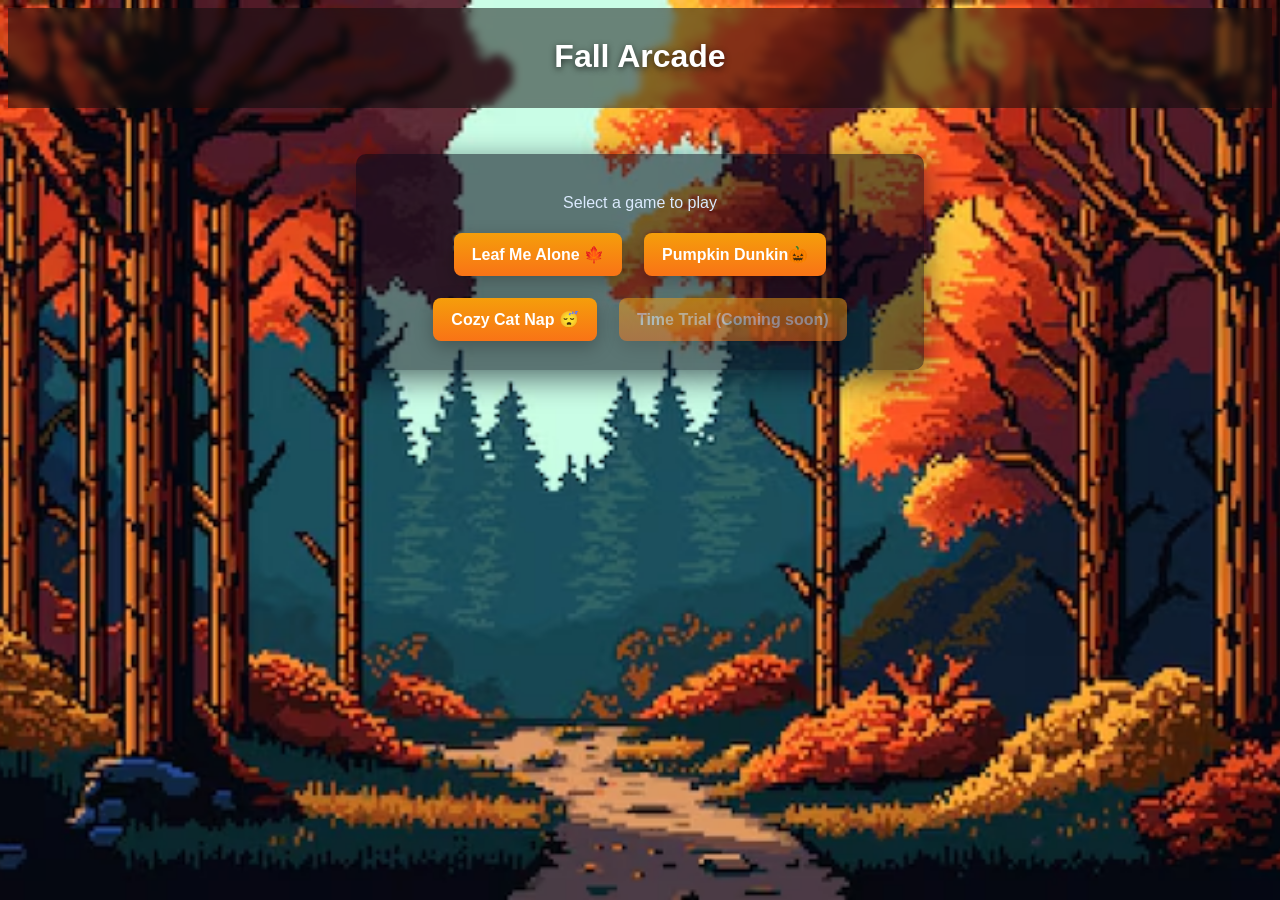
==== index.html @ 78d4bdff "Updated pumpkin game" ====
<!DOCTYPE html>
<html lang="en">
<head>
  <meta charset="UTF-8">
  <title>Leaf Me Alone🍂</title>
  <link rel="stylesheet" href="style.css">
</head>
<body>
  <header class="site-header">
    <h1 id="appTitle">Fall Arcade</h1>
    <div id="highscore" style="display:none">Highscore: 0</div>
    <div id="hud" style="display:none">
      <span id="score">Score: 0 | Lives: ❤️❤️❤️</span>
    </div>
  <button id="soundToggle" aria-pressed="true" title="Toggle sound" style="display:none">🔊</button>
  </header>

  <main class="game-wrap">
    <!-- Main menu (shown initially) -->
    <section id="mainMenu" class="menu-panel">
      <p class="menu-sub">Select a game to play</p>
      <div class="menu-buttons">
        <button class="menu-btn" data-game="leaf-catch">Leaf Me Alone 🍁 </button>
        <button class="menu-btn" data-game="pumpkin-toss">Pumpkin Dunkin🎃</button>
        <button class="menu-btn" data-game="pumpkin-toss">Cozy Cat Nap 😴 </button>
        <button class="menu-btn" data-game="coming-soon" disabled>Time Trial (Coming soon)</button>
      </div>
    </section>

    <!-- Existing game panel (hidden until a game is selected) -->
    <section id="gamePanel" class="game-panel hidden">
      <div class="game-area">
        <canvas id="gameCanvas" width="480" height="640"></canvas>
        <div class="controls">
            <button id="startBtn" onclick="startSelectedGame()">▶ Start</button>
            <button id="resetBtn" onclick="resetSelectedGame()">↻ Reset</button>
          <button id="quitBtn" onclick="quitToMenu()">✖ Back</button>
        </div>
      </div>
    </section>
  </main>

  <script>
    // menu navigation: go to game pages
    document.addEventListener('DOMContentLoaded', () => {
      const menuButtons = document.querySelectorAll('.menu-btn');
      menuButtons.forEach(btn => {
        btn.addEventListener('click', () => {
          const game = btn.getAttribute('data-game');
          if (game === 'leaf-catch') window.location = 'leaf/game.html';
          else if (game === 'pumpkin-toss') window.location = 'pumpkin/pumpkin.html';
          else alert('Coming soon');
        });
      });
      // ensure header shows 'Fall Arcade' on menu
      try { document.getElementById('appTitle').textContent = 'Fall Arcade'; } catch(e){}
      // hide HUD and sound on menu
      try { document.getElementById('highscore').style.display = 'none'; document.getElementById('hud').style.display = 'none'; document.getElementById('soundToggle').style.display = 'none'; } catch(e){}
    });
  </script>
</body>
</html>
---- style.css ----
body {
  /* place the background image behind the game (cover, centered) */
  background: url('Assets/bg.jpg') center/cover no-repeat fixed, #0f172a;
  color: #0a0a0a;
  font-family: 'Helvetica', sans-serif;
  text-align: center;
}
/* make title more visible */
h1 {
  font-size: 32px;
  font-weight: 700;
  color: #ffffff;
  margin-top: 18px;
  text-shadow: 0 2px 6px rgba(0,0,0,0.6);
}

.site-header {
  background: rgba(10, 10, 10, 0.5);
  backdrop-filter: blur(4px);
  padding: 12px 0;
}

#soundToggle {
  background: transparent;
  border: none;
  color: #ffd166;
  font-size: 20px;
  cursor: pointer;
  margin-left: 8px;
}
  
#highscore {
  color: #ffd166;
  font-weight: 700;
  margin-top: 6px;
}

/* new highscore animation */
.new-highscore {
  animation: hs-pop 1s ease forwards;
}
.hs-new {
  margin-left: 8px;
  color: #fff3d6;
  font-weight: 800;
}
@keyframes hs-pop {
  0% { transform: scale(1); text-shadow: none; }
  40% { transform: scale(1.2); text-shadow: 0 6px 18px rgba(255,200,80,0.6); }
  100% { transform: scale(1); text-shadow: 0 2px 8px rgba(255,200,80,0.4); }
}

.game-wrap {
  display: flex;
  justify-content: center;
  padding: 18px 0;
}

.game-panel {
  background: rgba(15,23,42,0.5);
  padding: 12px;
  border-radius: 6px;
  display: inline-block;
}
canvas {
  /* keep a dark canvas background so UI text is readable */
  background: rgba(15,23,42,0.7);
  border: 2px solid #e5e7eb;
  display: block;
  margin: 10px auto;
}
.controls {
  margin: 10px;
}

/* main menu styles */
.menu-panel {
  max-width: 520px;
  margin: 28px auto;
  background: rgba(2,6,23,0.55);
  border-radius: 10px;
  padding: 24px;
  color: #fff;
  text-align: center;
  box-shadow: 0 8px 30px rgba(2,6,23,0.6);
}
.menu-title {
  font-size: 34px;
  margin: 6px 0 4px 0;
  color: #fff6e8;
}
.menu-sub {
  color: #dbeafe;
  margin-bottom: 16px;
}
.menu-buttons { display:flex; gap:12px; justify-content:center; flex-wrap:wrap; }
.menu-btn {
  background: linear-gradient(180deg,#f59e0b,#f97316);
  color: #ffffff;
  border: none;
  padding: 12px 18px;
  border-radius: 8px;
  cursor: pointer;
  font-weight: 700;
  box-shadow: 0 6px 18px rgba(0,0,0,0.25);
}
.menu-btn[disabled] { opacity:0.5; cursor:default; filter:grayscale(0.05); }

/* utility: hidden */
.hidden { display: none !important; }
/* button hover/active states */
.controls button {
  transition: transform 0.12s ease, box-shadow 0.12s ease;
}
.controls button:hover {
  transform: translateY(-3px);
  box-shadow: 0 6px 12px rgba(0,0,0,0.2);
}
.controls button:active {
  transform: translateY(0);
  box-shadow: none;
}

/* HUD layout in header */
#hud {
  margin-top: 6px;
}
#hud #score {
  font-size: 16px;
  color: #fff;
}
button {
  background: #22c55e;
  color: white;
  border: none;
  padding: 8px 14px;
  margin: 5px;
  font-size: 16px;
  border-radius: 6px;
  cursor: pointer;
}
/* controls buttons: Start (1), Reset (2), Quit (3) */
.controls button:nth-child(1) {
  background: #22c55e; /* Start - green */
}
.controls button:nth-child(2) {
  background: #f59e0b; /* Reset - amber */
  color: #fff;
}
.controls button:nth-child(3) {
  background: #ef4444; /* Quit - red */
}

/* HUD (score/lives) styling */
#score {
  font-size: 18px;
  font-weight: 700;
  color: #fff;
  text-shadow: 0 2px 4px rgba(0,0,0,0.6);
  margin-top: 8px;
}
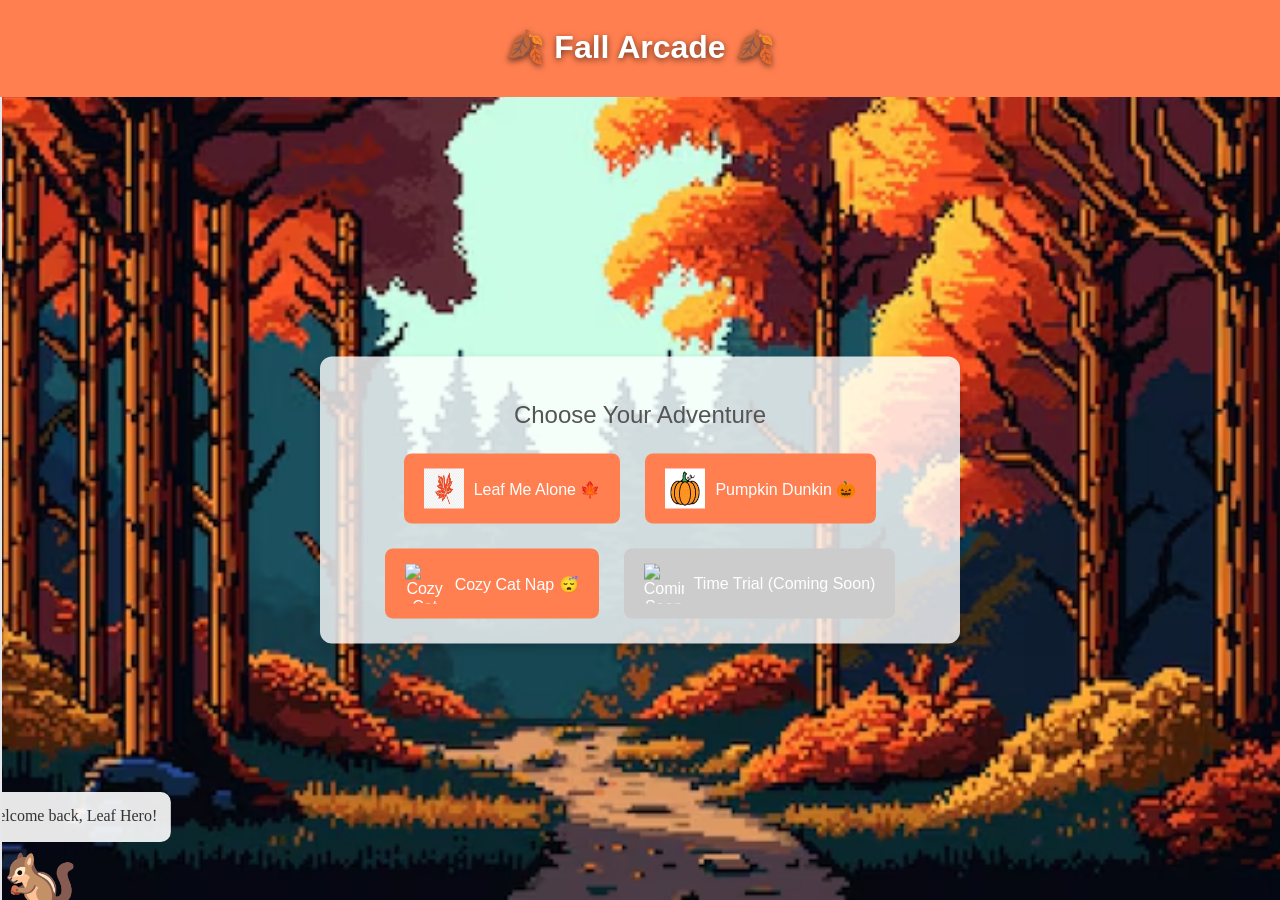
==== commit fecb14c5: "Updated more games" ====
--- a/index.html
+++ b/index.html
@@ -2,63 +2,80 @@
 <html lang="en">
 <head>
   <meta charset="UTF-8">
-  <title>Leaf Me Alone🍂</title>
+  <title>Fall Arcade 🍂</title>
   <link rel="stylesheet" href="style.css">
 </head>
 <body>
+
   <header class="site-header">
-    <h1 id="appTitle">Fall Arcade</h1>
-    <div id="highscore" style="display:none">Highscore: 0</div>
-    <div id="hud" style="display:none">
-      <span id="score">Score: 0 | Lives: ❤️❤️❤️</span>
-    </div>
-  <button id="soundToggle" aria-pressed="true" title="Toggle sound" style="display:none">🔊</button>
+    <h1 id="appTitle">🍂 Fall Arcade 🍂</h1>
   </header>
 
   <main class="game-wrap">
-    <!-- Main menu (shown initially) -->
+    <canvas id="bgCanvas"></canvas>
+    <div id="menu-container">
+      <!-- your existing Fall Arcade HTML -->
+    </div>
     <section id="mainMenu" class="menu-panel">
-      <p class="menu-sub">Select a game to play</p>
+      <p class="menu-sub">Choose Your Adventure</p>
       <div class="menu-buttons">
-        <button class="menu-btn" data-game="leaf-catch">Leaf Me Alone 🍁 </button>
-        <button class="menu-btn" data-game="pumpkin-toss">Pumpkin Dunkin🎃</button>
-        <button class="menu-btn" data-game="pumpkin-toss">Cozy Cat Nap 😴 </button>
-        <button class="menu-btn" data-game="coming-soon" disabled>Time Trial (Coming soon)</button>
+        <button class="menu-btn" data-game="leaf-catch">
+          <img src="Assets/final leaf.png" alt="Leaf Me Alone" class="menu-icon">
+          Leaf Me Alone 🍁
+        </button>
+        <button class="menu-btn" data-game="pumpkin-toss">
+          <img src="Assets/pumpkin.avif" alt="Pumpkin Dunkin" class="menu-icon">
+          Pumpkin Dunkin 🎃
+        </button>
+        <button class="menu-btn" data-game="cozy-cat-nap">
+          <img src="Assets/cat.png" alt="Cozy Cat Nap" class="menu-icon">
+          Cozy Cat Nap 😴
+        </button>
+        <button class="menu-btn" data-game="coming-soon" disabled>
+          <img src="Assets/clock.png" alt="Coming Soon" class="menu-icon">
+          Time Trial (Coming Soon)
+        </button>
       </div>
     </section>
 
-    <!-- Existing game panel (hidden until a game is selected) -->
-    <section id="gamePanel" class="game-panel hidden">
-      <div class="game-area">
-        <canvas id="gameCanvas" width="480" height="640"></canvas>
-        <div class="controls">
-            <button id="startBtn" onclick="startSelectedGame()">▶ Start</button>
-            <button id="resetBtn" onclick="resetSelectedGame()">↻ Reset</button>
-          <button id="quitBtn" onclick="quitToMenu()">✖ Back</button>
-        </div>
-      </div>
-    </section>
+   
   </main>
 
   <script>
-    // menu navigation: go to game pages
     document.addEventListener('DOMContentLoaded', () => {
       const menuButtons = document.querySelectorAll('.menu-btn');
       menuButtons.forEach(btn => {
         btn.addEventListener('click', () => {
           const game = btn.getAttribute('data-game');
-          if (game === 'leaf-catch') window.location = 'leaf/game.html';
-          else if (game === 'pumpkin-toss') window.location = 'pumpkin/pumpkin.html';
-          else alert('Coming soon');
+          const loadingMessages = {
+            'leaf-catch': 'Sweeping leaves… 🍂',
+            'pumpkin-toss': 'Brewing pumpkin spice… ☕🎃'
+          };
+
+          // Hide game options block
+          const menuPanel = document.getElementById('mainMenu');
+          menuPanel.style.display = 'none';
+
+          // Show loading splash
+          const splash = document.createElement('div');
+          splash.id = 'loadingSplash';
+          splash.textContent = loadingMessages[game] || 'Loading…';
+          splash.style = 'position: fixed; top: 50%; left: 50%; transform: translate(-50%, -50%); font-size: 1.5rem; background: rgba(255, 255, 255, 0.9); padding: 20px; border-radius: 8px; box-shadow: 0 4px 8px rgba(0, 0, 0, 0.2);';
+          document.body.appendChild(splash);
+
+          // Navigate to the game after a short delay
+          setTimeout(() => {
+            document.body.removeChild(splash);
+            if (game === 'leaf-catch') window.location = 'leaf/game.html';
+            else if (game === 'pumpkin-toss') window.location = 'pumpkin/pumpkin.html';
+            else alert('Coming soon');
+          }, 1500); // 1.5 seconds delay
         });
       });
-      // ensure header shows 'Fall Arcade' on menu
-      try { document.getElementById('appTitle').textContent = 'Fall Arcade'; } catch(e){}
-      // hide HUD and sound on menu
-      try { document.getElementById('highscore').style.display = 'none'; document.getElementById('hud').style.display = 'none'; document.getElementById('soundToggle').style.display = 'none'; } catch(e){}
     });
   </script>
+  <script src="squirrel.js"></script>
 </body>
 </html>
- 
 
+
--- a/style.css
+++ b/style.css
@@ -1,10 +1,17 @@
 body {
-  /* place the background image behind the game (cover, centered) */
-  background: url('Assets/bg.jpg') center/cover no-repeat fixed, #0f172a;
-  color: #0a0a0a;
-  font-family: 'Helvetica', sans-serif;
+  margin: 0;
+  font-family: 'Arial', sans-serif;
+  background: url('Assets/bg.jpg') no-repeat center center fixed;
+  background-size: cover;
+  color: #333;
   text-align: center;
 }
+
+body.game-active {
+  background: linear-gradient(to bottom, rgba(255, 255, 255, 0.6), rgba(255, 255, 255, 0.6)), url('Assets/bg.jpg') no-repeat center center fixed;
+  background-size: cover;
+}
+
 /* make title more visible */
 h1 {
   font-size: 32px;
@@ -15,9 +22,12 @@
 }
 
 .site-header {
-  background: rgba(10, 10, 10, 0.5);
-  backdrop-filter: blur(4px);
-  padding: 12px 0;
+  background: #ff7f50;
+  color: white;
+  padding: 10px 0; /* Reduced padding */
+  font-size: 1.5rem; /* Reduced font size */
+  font-weight: bold;
+  text-shadow: 2px 2px 4px rgba(0, 0, 0, 0.3);
 }
 
 #soundToggle {
@@ -75,14 +85,12 @@
 
 /* main menu styles */
 .menu-panel {
-  max-width: 520px;
-  margin: 28px auto;
-  background: rgba(2,6,23,0.55);
-  border-radius: 10px;
-  padding: 24px;
-  color: #fff;
-  text-align: center;
-  box-shadow: 0 8px 30px rgba(2,6,23,0.6);
+  margin: 50px auto;
+  padding: 20px;
+  max-width: 600px;
+  background: rgba(255, 255, 255, 0.8);
+  border-radius: 12px;
+  box-shadow: 0 4px 8px rgba(0, 0, 0, 0.2);
 }
 .menu-title {
   font-size: 34px;
@@ -90,21 +98,32 @@
   color: #fff6e8;
 }
 .menu-sub {
-  color: #dbeafe;
-  margin-bottom: 16px;
-}
-.menu-buttons { display:flex; gap:12px; justify-content:center; flex-wrap:wrap; }
+  font-size: 1.5rem;
+  margin-bottom: 20px;
+  color: #555;
+}
+.menu-buttons { display:flex; gap:15px; justify-content:center; flex-wrap:wrap; }
 .menu-btn {
-  background: linear-gradient(180deg,#f59e0b,#f97316);
-  color: #ffffff;
+  background: #ff7f50;
+  color: white;
   border: none;
-  padding: 12px 18px;
   border-radius: 8px;
+  padding: 15px 20px;
+  font-size: 1rem;
   cursor: pointer;
-  font-weight: 700;
-  box-shadow: 0 6px 18px rgba(0,0,0,0.25);
-}
-.menu-btn[disabled] { opacity:0.5; cursor:default; filter:grayscale(0.05); }
+  transition: transform 0.2s, box-shadow 0.2s;
+  display: flex;
+  align-items: center;
+  gap: 10px;
+}
+.menu-btn:hover {
+  transform: scale(1.05);
+  box-shadow: 0 6px 12px rgba(0, 0, 0, 0.2);
+}
+.menu-btn[disabled] {
+  background: #ccc;
+  cursor: not-allowed;
+}
 
 /* utility: hidden */
 .hidden { display: none !important; }
@@ -159,3 +178,68 @@
   text-shadow: 0 2px 4px rgba(0,0,0,0.6);
   margin-top: 8px;
 }
+
+.menu-icon {
+  width: 40px;
+  height: 40px;
+}
+
+#mainMenu {
+  display: flex;
+  flex-direction: column;
+  justify-content: center;
+  align-items: center;
+  position: absolute;
+  top: 50%;
+  left: 50%;
+  transform: translate(-50%, -50%);
+  background: rgba(255, 255, 255, 0.8);
+  padding: 20px;
+  border-radius: 12px;
+  box-shadow: 0 4px 8px rgba(0, 0, 0, 0.2);
+}
+
+#npcMascot {
+  position: absolute;
+  bottom: 10%;
+  left: 5%;
+  display: flex;
+  align-items: center;
+  animation: moveSquirrel 10s infinite alternate;
+}
+
+#npcMascot img {
+  width: 64px;
+  height: 64px;
+}
+
+#speechBubble {
+  background: rgba(255, 255, 255, 0.9);
+  border-radius: 8px;
+  padding: 10px;
+  margin-left: 10px;
+  box-shadow: 0 4px 8px rgba(0, 0, 0, 0.2);
+  font-family: 'Comic Sans MS', cursive;
+  font-size: 14px;
+  color: #333;
+}
+
+@keyframes moveSquirrel {
+  0% {
+    transform: translateX(0);
+  }
+  100% {
+    transform: translateX(20px);
+  }
+}
+
+#bgCanvas {
+  position: fixed;
+  top: 0;
+  left: 0;
+  width: 100%;
+  height: 100%;
+  z-index: -1; /* behind menu */
+  background: url('Assets/bg.jpg') no-repeat center center fixed; /* Updated background */
+  background-size: cover; /* Ensure the image covers the entire canvas */
+}
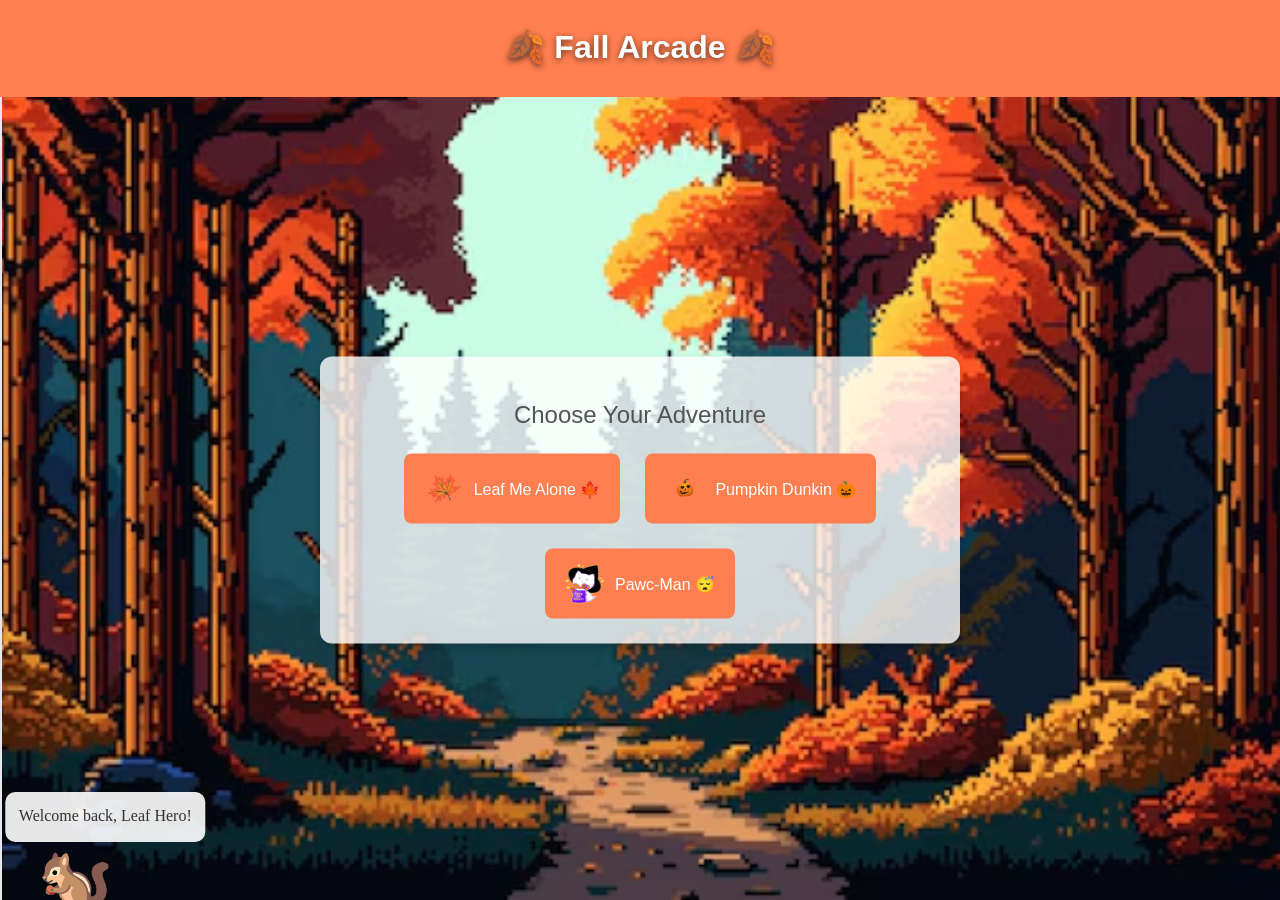
==== commit 29ab1ee5: "Added new game PawcMan" ====
--- a/index.html
+++ b/index.html
@@ -20,21 +20,18 @@
       <p class="menu-sub">Choose Your Adventure</p>
       <div class="menu-buttons">
         <button class="menu-btn" data-game="leaf-catch">
-          <img src="Assets/final leaf.png" alt="Leaf Me Alone" class="menu-icon">
+          <img src="Assets/leaf.gif" alt="Leaf Me Alone" class="menu-icon">
           Leaf Me Alone 🍁
         </button>
         <button class="menu-btn" data-game="pumpkin-toss">
-          <img src="Assets/pumpkin.avif" alt="Pumpkin Dunkin" class="menu-icon">
+          <img src="Assets/pumpkin.gif" alt="Pumpkin Dunkin" class="menu-icon">
           Pumpkin Dunkin 🎃
         </button>
         <button class="menu-btn" data-game="cozy-cat-nap">
-          <img src="Assets/cat.png" alt="Cozy Cat Nap" class="menu-icon">
-          Cozy Cat Nap 😴
+          <img src="Assets/cat.gif" alt="Cozy Cat Nap" class="menu-icon">
+          Pawc-Man 😴
         </button>
-        <button class="menu-btn" data-game="coming-soon" disabled>
-          <img src="Assets/clock.png" alt="Coming Soon" class="menu-icon">
-          Time Trial (Coming Soon)
-        </button>
+       
       </div>
     </section>
 
@@ -59,7 +56,7 @@
           // Show loading splash
           const splash = document.createElement('div');
           splash.id = 'loadingSplash';
-          splash.textContent = loadingMessages[game] || 'Loading…';
+          splash.textContent = loadingMessages[game] || 'Loading Fall…';
           splash.style = 'position: fixed; top: 50%; left: 50%; transform: translate(-50%, -50%); font-size: 1.5rem; background: rgba(255, 255, 255, 0.9); padding: 20px; border-radius: 8px; box-shadow: 0 4px 8px rgba(0, 0, 0, 0.2);';
           document.body.appendChild(splash);
 
@@ -68,6 +65,7 @@
             document.body.removeChild(splash);
             if (game === 'leaf-catch') window.location = 'leaf/game.html';
             else if (game === 'pumpkin-toss') window.location = 'pumpkin/pumpkin.html';
+            else if (game === 'cozy-cat-nap') window.location = 'catnap/catnap.html';
             else alert('Coming soon');
           }, 1500); // 1.5 seconds delay
         });
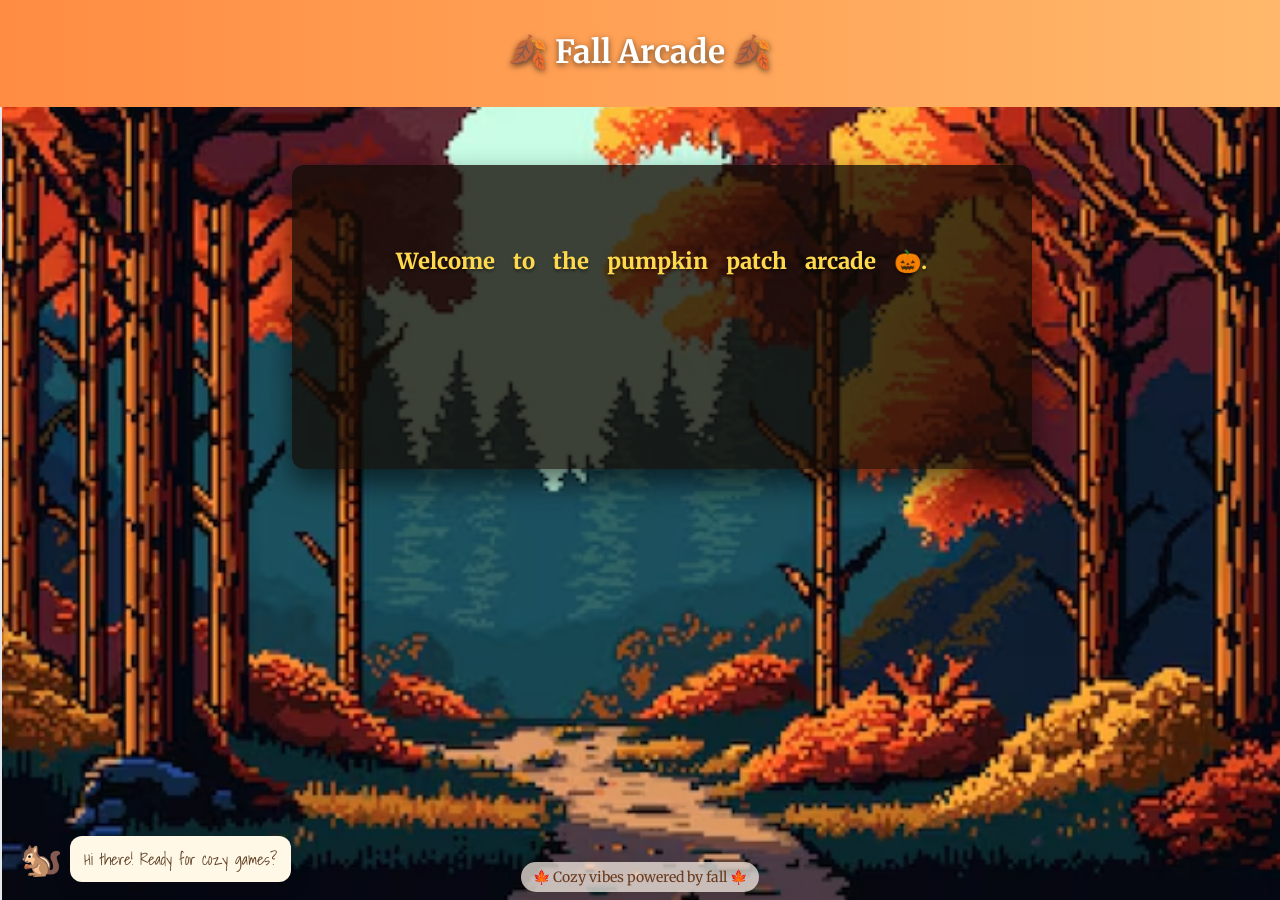
==== commit ae206f8c: "Made ui look better" ====
--- a/index.html
+++ b/index.html
@@ -3,77 +3,423 @@
 <head>
   <meta charset="UTF-8">
   <title>Fall Arcade 🍂</title>
-  <link rel="stylesheet" href="style.css">
-</head>
-<body>
-
-  <header class="site-header">
+  <!-- Fonts for cozy theme -->
+  <link href="https://fonts.googleapis.com/css2?family=Amatic+SC:wght@400;700&family=Merriweather:wght@300;700&family=Shadows+Into+Light&display=swap" rel="stylesheet">
+   <link rel="stylesheet" href="style.css">
+ </head>
+ <body>
+
+   <header class="site-header">
     <h1 id="appTitle">🍂 Fall Arcade 🍂</h1>
-  </header>
-
-  <main class="game-wrap">
-    <canvas id="bgCanvas"></canvas>
-    <div id="menu-container">
-      <!-- your existing Fall Arcade HTML -->
-    </div>
-    <section id="mainMenu" class="menu-panel">
-      <p class="menu-sub">Choose Your Adventure</p>
-      <div class="menu-buttons">
-        <button class="menu-btn" data-game="leaf-catch">
-          <img src="Assets/leaf.gif" alt="Leaf Me Alone" class="menu-icon">
-          Leaf Me Alone 🍁
-        </button>
-        <button class="menu-btn" data-game="pumpkin-toss">
-          <img src="Assets/pumpkin.gif" alt="Pumpkin Dunkin" class="menu-icon">
-          Pumpkin Dunkin 🎃
-        </button>
-        <button class="menu-btn" data-game="cozy-cat-nap">
-          <img src="Assets/cat.gif" alt="Cozy Cat Nap" class="menu-icon">
-          Pawc-Man 😴
-        </button>
-       
-      </div>
-    </section>
-
+    <!-- day/night toggle removed per user request -->
+   </header>
+
+   <main class="game-wrap">
+     <canvas id="bgCanvas"></canvas>
+     <div id="menu-container">
+      <!-- Landing intro screen -->
+      <section id="landing" class="landing-screen">
+        <div class="crawl-box">
+          <div class="crawl-container">
+            <div id="crawl" class="crawl">
+              <div class="crawl-content">
+                <p data-text="Welcome to the pumpkin patch arcade 🎃."></p>
+                <p data-text="Could this BE any cozier? ☕🍂."></p>
+                <p data-text="Press Enter before the squirrel steals your turn 🐿️."></p>
+              </div>
+            </div>
+          </div>
+        </div>
+  <button id="enterBtn" class="enter-btn" style="display:none" disabled>Enter the Arcade</button>
+        <!-- bottom squirrel chat bubble -->
+        <div id="bottomSquirrel" class="bottom-squirrel" aria-hidden="true">
+          <div class="squirrel-emoji">🐿️</div>
+          <div class="chat-bubble" id="squirrelBubble">Hi there! Ready for cozy games?</div>
+        </div>
+      </section>
+      <section id="mainMenu" class="menu-panel hidden">
+        <p class="menu-sub">Choose Your Adventure</p>
+        <div class="game-cards" aria-hidden="true">
+          <div class="game-card" data-game="leaf-catch">
+            <div class="card-icon">🍃</div>
+            <div class="card-title">Leaf Me Alone</div>
+          </div>
+          <div class="game-card" data-game="pumpkin-toss">
+            <div class="card-icon">🎃</div>
+            <div class="card-title no-break">Pumpkin Dunkin</div>
+          </div>
+          <div class="game-card" data-game="cozy-cat-nap">
+            <div class="card-icon">🐈</div>
+            <div class="card-title">Pawc-Man</div>
+          </div>
+        </div>
+      </section>
+     </div>
    
-  </main>
+
+   </main>
 
   <script>
-    document.addEventListener('DOMContentLoaded', () => {
-      const menuButtons = document.querySelectorAll('.menu-btn');
-      menuButtons.forEach(btn => {
-        btn.addEventListener('click', () => {
-          const game = btn.getAttribute('data-game');
-          const loadingMessages = {
-            'leaf-catch': 'Sweeping leaves… 🍂',
-            'pumpkin-toss': 'Brewing pumpkin spice… ☕🎃'
-          };
-
-          // Hide game options block
-          const menuPanel = document.getElementById('mainMenu');
+    document.addEventListener('DOMContentLoaded', function () {
+      // game card clicks
+      document.querySelectorAll('.game-card').forEach(function (card) {
+        card.addEventListener('click', function () {
+          var game = card.getAttribute('data-game');
+          var menuPanel = document.getElementById('mainMenu');
           menuPanel.style.display = 'none';
-
-          // Show loading splash
-          const splash = document.createElement('div');
+          var splash = document.createElement('div');
           splash.id = 'loadingSplash';
-          splash.textContent = loadingMessages[game] || 'Loading Fall…';
-          splash.style = 'position: fixed; top: 50%; left: 50%; transform: translate(-50%, -50%); font-size: 1.5rem; background: rgba(255, 255, 255, 0.9); padding: 20px; border-radius: 8px; box-shadow: 0 4px 8px rgba(0, 0, 0, 0.2);';
+          var title = card.querySelector('.card-title') ? card.querySelector('.card-title').textContent : 'Game';
+          splash.textContent = 'Loading ' + title + '...';
+          splash.className = 'loading-splash';
           document.body.appendChild(splash);
-
-          // Navigate to the game after a short delay
-          setTimeout(() => {
+          setTimeout(function () {
             document.body.removeChild(splash);
             if (game === 'leaf-catch') window.location = 'leaf/game.html';
             else if (game === 'pumpkin-toss') window.location = 'pumpkin/pumpkin.html';
             else if (game === 'cozy-cat-nap') window.location = 'catnap/catnap.html';
             else alert('Coming soon');
-          }, 1500); // 1.5 seconds delay
+          }, 1200);
         });
       });
+
+      // day/night toggle removed
+
+        // Enter button shows the menu (landing -> menu)
+        var enterBtn = document.getElementById('enterBtn');
+        if (enterBtn) {
+          enterBtn.addEventListener('click', function () {
+            var landing = document.getElementById('landing');
+            var menu = document.getElementById('mainMenu');
+            if (landing) landing.classList.add('hidden');
+            if (menu) menu.classList.remove('hidden');
+          });
+        }
     });
   </script>
-  <script src="squirrel.js"></script>
-</body>
-</html>
-
-
+
+  <footer class="site-footer">🍁 Cozy vibes powered by fall 🍁</footer>
+  <!-- squirrel.js removed per request -->
+  <script>
+    // Typewriter effect for landing crawl + squirrel tail swish
+    (function () {
+      var crawlEl = document.getElementById('crawl');
+      var paragraphs = crawlEl ? crawlEl.querySelectorAll('.crawl-content p') : [];
+      var caret = document.createElement('span');
+      caret.className = 'typewriter-caret';
+
+      function typeParagraph(pEl, cb) {
+        var text = pEl.textContent.trim();
+        pEl.textContent = '';
+        pEl.appendChild(caret);
+        // ensure it's hidden until typed
+        pEl.classList.remove('visible');
+        var i = 0;
+        var speed = 28; // ms per character
+        function step() {
+          if (i < text.length) {
+            pEl.textContent = text.slice(0, i+1);
+            pEl.appendChild(caret);
+            i++;
+            setTimeout(step, speed);
+          } else {
+            pEl.removeChild(caret);
+            // reveal when fully typed
+            pEl.classList.add('visible');
+            if (cb) setTimeout(cb, 400);
+          }
+        }
+        step();
+      }
+
+      function runTypewriter() {
+        var idx = 0;
+        function next() {
+          if (idx >= paragraphs.length) return;
+          var el = paragraphs[idx];
+          typeParagraph(el, function () { idx++; next(); });
+        }
+        next();
+      }
+
+      // switch to crawler: start crawl animation and reveal paragraphs during the animation
+      if (paragraphs.length) {
+        var crawl = document.getElementById('crawl');
+        // make paragraphs hidden initially (already set in CSS)
+        // add animate class to start crawl
+        setTimeout(function () { crawl.classList.add('animate'); }, 200);
+
+        // WebAudio blip generator
+        var AudioCtx = window.AudioContext || window.webkitAudioContext;
+        var audioCtx = AudioCtx ? new AudioCtx() : null;
+        function blip() {
+          if (!audioCtx) return;
+          var o = audioCtx.createOscillator();
+          var g = audioCtx.createGain();
+          o.type = 'sine';
+          o.frequency.value = 880;
+          g.gain.value = 0.0001;
+          o.connect(g);
+          g.connect(audioCtx.destination);
+          var now = audioCtx.currentTime;
+          g.gain.exponentialRampToValueAtTime(0.12, now + 0.01);
+          o.start(now);
+          g.gain.exponentialRampToValueAtTime(0.0001, now + 0.16);
+          o.stop(now + 0.18);
+        }
+
+        // split each paragraph into grapheme-aware spans and reveal sequentially
+        var charList = [];
+        // helper: iterate grapheme clusters using Intl.Segmenter when available
+        function splitGraphemes(text) {
+          if (typeof Intl !== 'undefined' && Intl.Segmenter) {
+            var seg = new Intl.Segmenter(undefined, { granularity: 'grapheme' });
+            return Array.from(seg.segment(text), function (s) { return s.segment; });
+          }
+          // fallback: Array.from handles surrogate pairs reasonably well
+          return Array.from(text);
+        }
+
+        paragraphs.forEach(function (p) {
+          var text = p.getAttribute('data-text') || p.textContent || '';
+          p.textContent = '';
+          var pieces = splitGraphemes(text);
+          for (var j = 0; j < pieces.length; j++) {
+            var ch = pieces[j];
+            var span = document.createElement('span');
+            if (ch === ' ') {
+              span.className = 'char space';
+              span.textContent = '\u00A0';
+            } else {
+              span.className = 'char';
+              span.textContent = ch;
+            }
+            p.appendChild(span);
+            charList.push(span);
+          }
+        });
+
+        var total = 6000; // faster total duration for all letters (ms)
+        var interval = Math.max(12, Math.floor(total / Math.max(1, charList.length)));
+        // reveal letters sequentially
+        charList.forEach(function (cspan, idx) {
+          setTimeout(function () { cspan.classList.add('visible'); if (idx % 6 === 0) blip(); }, interval * idx + 120);
+        });
+
+        // after all letters revealed, show Enter with fade/slide
+        var totalChars = Math.max(1, charList.length);
+        var revealDuration = interval * totalChars + 120;
+        setTimeout(function () {
+          var enter = document.getElementById('enterBtn');
+          if (enter) {
+            enter.style.display = '';
+            enter.disabled = false;
+            enter.classList.add('fade-in');
+            enter.focus();
+          }
+        }, revealDuration + 120);
+      }
+
+      // make the bottom squirrel swish tail periodically and cycle messages
+      var sq = document.querySelector('.squirrel-emoji');
+      var bubble = document.getElementById('squirrelBubble');
+      var messages = [
+        'Hi there! Ready for cozy games?',
+        'Tip: Pumpkins make good high scores 🎃',
+        'Collect acorns for a crunchy bonus!',
+        'Don’t let the cat nap on the controller 😸'
+      ];
+      var mIdx = 0;
+      function showMessage(i) {
+        if (bubble) bubble.textContent = messages[i % messages.length];
+      }
+      if (sq) {
+        sq.classList.add('squirrel-move');
+        setInterval(function () {
+          sq.classList.add('squirrel-swish');
+          setTimeout(function () { sq.classList.remove('squirrel-swish'); }, 900);
+          // advance message a bit later
+          mIdx = (mIdx + 1) % messages.length;
+          showMessage(mIdx);
+        }, 4000);
+        // click to advance message, swish and play a click sound
+        if (bubble) {
+          bubble.addEventListener('click', function () {
+            mIdx = (mIdx + 1) % messages.length;
+            showMessage(mIdx);
+            sq.classList.add('squirrel-swish');
+            setTimeout(function () { sq.classList.remove('squirrel-swish'); }, 700);
+            // small click blip
+            if (audioCtx) {
+              var o = audioCtx.createOscillator();
+              var g = audioCtx.createGain();
+              o.type = 'square';
+              o.frequency.value = 660;
+              g.gain.value = 0.0001;
+              o.connect(g);
+              g.connect(audioCtx.destination);
+              var now = audioCtx.currentTime;
+              g.gain.exponentialRampToValueAtTime(0.12, now + 0.005);
+              o.start(now);
+              g.gain.exponentialRampToValueAtTime(0.0001, now + 0.1);
+              o.stop(now + 0.12);
+            }
+          });
+        }
+      }
+    })();
+  </script>
+  <script>
+    // Ambient and SFX audio manager (WebAudio)
+    (function () {
+      var manager = (function () {
+        var ctx = null;
+        var noiseBuf = null;
+        var ambientGain = null;
+        var noiseSrc = null;
+        var lfo = null;
+        var rustleTimer = null;
+
+        function ensureContext() {
+          if (ctx) return;
+          var AudioCtx = window.AudioContext || window.webkitAudioContext;
+          if (!AudioCtx) return;
+          ctx = new AudioCtx();
+
+          // create a short noise buffer
+          var bufferSize = ctx.sampleRate * 1; // 1 second
+          noiseBuf = ctx.createBuffer(1, bufferSize, ctx.sampleRate);
+          var data = noiseBuf.getChannelData(0);
+          for (var i = 0; i < bufferSize; i++) data[i] = (Math.random() * 2 - 1) * 0.25;
+
+          // ambient chain
+          ambientGain = ctx.createGain();
+          ambientGain.gain.value = 0.0001; // start quiet
+          ambientGain.connect(ctx.destination);
+
+          // continuous lowpassed noise as base texture
+          noiseSrc = ctx.createBufferSource();
+          noiseSrc.buffer = noiseBuf;
+          noiseSrc.loop = true;
+          var lp = ctx.createBiquadFilter(); lp.type = 'lowpass'; lp.frequency.value = 1400;
+          var bp = ctx.createBiquadFilter(); bp.type = 'bandpass'; bp.frequency.value = 400; bp.Q.value = 0.8;
+          noiseSrc.connect(lp);
+          lp.connect(bp);
+          bp.connect(ambientGain);
+          noiseSrc.start(0);
+
+          // slow LFO to modulate ambient amplitude
+          lfo = ctx.createOscillator();
+          lfo.type = 'sine';
+          lfo.frequency.value = 0.06 + Math.random() * 0.02;
+          var lfoGain = ctx.createGain();
+          lfoGain.gain.value = 0.02;
+          lfo.connect(lfoGain);
+          lfoGain.connect(ambientGain.gain);
+          lfo.start(0);
+
+          // rustle scheduler
+          rustleTimer = setInterval(function () {
+            if (Math.random() < 0.6) leafRustle();
+          }, 1200 + Math.random() * 800);
+        }
+
+        function leafRustle() {
+          if (!ctx || !noiseBuf) return;
+          var src = ctx.createBufferSource();
+          src.buffer = noiseBuf;
+          var fil = ctx.createBiquadFilter(); fil.type = 'bandpass'; fil.frequency.value = 1800 + Math.random() * 2400; fil.Q.value = 1.2;
+          var g = ctx.createGain(); g.gain.value = 0.0001;
+          src.connect(fil);
+          fil.connect(g);
+          g.connect(ctx.destination);
+          var now = ctx.currentTime;
+          // quick envelope
+          g.gain.exponentialRampToValueAtTime(0.14 + Math.random() * 0.08, now + 0.01);
+          g.gain.exponentialRampToValueAtTime(0.0001, now + 0.45 + Math.random() * 0.6);
+          src.start(now);
+          src.stop(now + 1.2);
+        }
+
+        function startAmbient() {
+          if (!ctx) ensureContext();
+          if (!ctx) return;
+          ambientGain.gain.cancelScheduledValues(ctx.currentTime);
+          ambientGain.gain.setValueAtTime(ambientGain.gain.value || 0.0001, ctx.currentTime);
+          ambientGain.gain.linearRampToValueAtTime(0.06, ctx.currentTime + 2.5);
+        }
+
+        function stopAmbient() {
+          if (!ctx) return;
+          ambientGain.gain.cancelScheduledValues(ctx.currentTime);
+          ambientGain.gain.linearRampToValueAtTime(0.0001, ctx.currentTime + 1.0);
+        }
+
+        function playHover() {
+          if (!ctx) ensureContext(); if (!ctx) return;
+          var o = ctx.createOscillator(); o.type = 'triangle'; o.frequency.value = 720 + Math.random() * 220;
+          var g = ctx.createGain(); g.gain.value = 0.0001;
+          o.connect(g); g.connect(ctx.destination);
+          var now = ctx.currentTime;
+          g.gain.exponentialRampToValueAtTime(0.06, now + 0.006);
+          g.gain.exponentialRampToValueAtTime(0.0001, now + 0.16);
+          o.start(now); o.stop(now + 0.18);
+        }
+
+        function playClick() {
+          if (!ctx) ensureContext(); if (!ctx) return;
+          var src = ctx.createBufferSource(); src.buffer = noiseBuf;
+          var fil = ctx.createBiquadFilter(); fil.type = 'highpass'; fil.frequency.value = 900;
+          var g = ctx.createGain(); g.gain.value = 0.0001;
+          src.connect(fil); fil.connect(g); g.connect(ctx.destination);
+          var now = ctx.currentTime;
+          g.gain.exponentialRampToValueAtTime(0.26, now + 0.004);
+          g.gain.exponentialRampToValueAtTime(0.0001, now + 0.12);
+          src.start(now); src.stop(now + 0.18);
+        }
+
+        return {
+          init: ensureContext,
+          startAmbient: startAmbient,
+          stopAmbient: stopAmbient,
+          hover: playHover,
+          click: playClick
+        };
+      })();
+
+      // resume/init audio on user gesture (Enter click or any first pointerdown)
+      function ensureAndStart() {
+        try {
+          manager.init();
+          // resume context if suspended (some browsers)
+          if (window.AudioContext || window.webkitAudioContext) {
+            var C = window.AudioContext || window.webkitAudioContext;
+            // if AudioContext exists on window it may be created inside manager
+          }
+        } catch (e) { /* ignore */ }
+      }
+
+      // Hook Enter button to start ambient when user enters the menu
+      var enterBtn = document.getElementById('enterBtn');
+      if (enterBtn) {
+        enterBtn.addEventListener('click', function (ev) {
+          ensureAndStart();
+          try { manager.startAmbient(); } catch (e) {}
+        });
+      }
+
+      // Also initialize audio when user first interacts anywhere (pointerdown)
+      var firstGesture = function () { ensureAndStart(); document.removeEventListener('pointerdown', firstGesture); };
+      document.addEventListener('pointerdown', firstGesture);
+
+      // Add hover/click SFX on game cards
+      document.querySelectorAll('.game-card').forEach(function (card) {
+        card.addEventListener('mouseenter', function () { try { manager.hover(); } catch (e) {} });
+        card.addEventListener('click', function () { try { manager.click(); } catch (e) {} });
+      });
+
+    })();
+  </script>
+  </body>
+  </html>
+
--- a/style.css
+++ b/style.css
@@ -1,10 +1,11 @@
 body {
   margin: 0;
-  font-family: 'Arial', sans-serif;
-  background: url('Assets/bg.jpg') no-repeat center center fixed;
+  font-family: 'Merriweather', 'Amatic SC', Arial, sans-serif;
+  background: linear-gradient(180deg, #fceabb 0%, #f8c291 50%, rgba(255,160,60,0.6) 100%), url('Assets/bg.jpg') no-repeat center center fixed;
   background-size: cover;
-  color: #333;
+  color: #3b2f2f;
   text-align: center;
+  cursor: url('Assets/acorn.cur'), auto; /* fallback - if acorn.cur exists */
 }
 
 body.game-active {
@@ -22,12 +23,12 @@
 }
 
 .site-header {
-  background: #ff7f50;
-  color: white;
-  padding: 10px 0; /* Reduced padding */
-  font-size: 1.5rem; /* Reduced font size */
-  font-weight: bold;
-  text-shadow: 2px 2px 4px rgba(0, 0, 0, 0.3);
+  background: linear-gradient(90deg, #ff8c42 0%, #ffb86b 100%);
+  color: #fff9f0;
+  padding: 14px 0;
+  font-size: 1.6rem;
+  font-weight: 700;
+  text-shadow: 2px 3px 8px rgba(127, 63, 0, 0.28);
 }
 
 #soundToggle {
@@ -86,12 +87,66 @@
 /* main menu styles */
 .menu-panel {
   margin: 50px auto;
-  padding: 20px;
-  max-width: 600px;
-  background: rgba(255, 255, 255, 0.8);
-  border-radius: 12px;
-  box-shadow: 0 4px 8px rgba(0, 0, 0, 0.2);
-}
+  padding: 18px;
+  max-width: 760px;
+  background: linear-gradient(180deg, rgba(255,255,255,0.95), rgba(255,250,240,0.9));
+  border-radius: 14px;
+  box-shadow: 0 8px 20px rgba(60, 20, 0, 0.2);
+}
+
+/* Make 'Choose Your Adventure' visible in a yellow box */
+.menu-sub {
+  background: linear-gradient(90deg, #ffd84d, #ffcc33);
+  color: #2b1600;
+  padding: 10px 18px;
+  border-radius: 10px;
+  box-shadow: 0 8px 20px rgba(0,0,0,0.18);
+  font-weight: 800;
+  display: inline-block;
+}
+
+/* Landing / Star Wars-like crawl */
+.landing-screen { position: relative; padding: 40px 20px; }
+.crawl-container { width: 100%; height: 260px; perspective: 400px; overflow: hidden; display:flex; align-items:center; justify-content:center; }
+.crawl { font-family: 'Merriweather', serif; color: #ffd94d; width: 86%; margin: 0 auto; text-align: center; transform-origin: 50% 100%; }
+.crawl p { font-size: 22px; line-height: 1.5; margin: 6px 0; font-weight: 800; color: #ffd94d; text-shadow: 0 2px 3px rgba(0,0,0,0.45); }
+.crawl p .char { visibility: hidden; display: inline-block; margin-right: 0; opacity: 0; transform: translateY(6px); transition: opacity 120ms linear, transform 120ms ease; }
+.crawl p .char.visible { visibility: visible; opacity: 1; transform: translateY(0); }
+/* typewriter caret */
+.typewriter-caret { display: inline-block; width: 10px; background: #d18b00; margin-left: 6px; animation: blink 1s steps(2,start) infinite; height: 28px; vertical-align: bottom; }
+@keyframes blink { 0% { opacity: 1 } 50% { opacity: 0 } 100% { opacity: 1 } }
+
+/* Enter button */
+.enter-btn { margin-top: 18px; background: #2fbd63; border: none; padding: 10px 20px; border-radius: 8px; color: white; font-size: 18px; cursor: pointer; }
+.enter-btn.fade-in { animation: enterFade 600ms ease forwards; }
+@keyframes enterFade { from { opacity: 0; transform: translateY(8px); } to { opacity: 1; transform: translateY(0); } }
+
+/* bottom squirrel chat bubble */
+.bottom-squirrel { position: fixed; bottom: 18px; left: 20px; display: flex; align-items: center; gap: 8px; z-index: 9999; }
+.squirrel-emoji { font-size: 34px; transform-origin: center right; }
+.chat-bubble { background: #fff8e6; padding: 10px 14px; border-radius: 12px; box-shadow: 0 8px 18px rgba(0,0,0,0.15); color: #5a3b1f; font-family: 'Shadows Into Light', cursive; }
+
+/* tail swish animation: we fake by rotating the emoji a little */
+.squirrel-swish { animation: swish 1s ease-in-out infinite; }
+@keyframes swish { 0% { transform: rotate(0deg); } 50% { transform: rotate(-12deg); } 100% { transform: rotate(0deg); } }
+
+/* make squirrel bob/move horizontally */
+.squirrel-move { animation: squirrelMove 6s ease-in-out infinite; }
+@keyframes squirrelMove {
+  0% { transform: translateX(0); }
+  25% { transform: translateX(8px); }
+  50% { transform: translateX(0); }
+  75% { transform: translateX(-6px); }
+  100% { transform: translateX(0); }
+}
+
+/* visible box around the crawl text */
+.crawl-box { display:flex; align-items:center; justify-content:center; width:100%; }
+.crawl-box .crawl-container { max-width: 780px; }
+.crawl-box { background: rgba(20,12,6,0.78); padding: 22px; border-radius: 12px; box-shadow: 0 14px 30px rgba(0,0,0,0.6); }
+
+/* when a paragraph has been typed, make it visible */
+.crawl p.visible { visibility: visible; }
 .menu-title {
   font-size: 34px;
   margin: 6px 0 4px 0;
@@ -102,24 +157,31 @@
   margin-bottom: 20px;
   color: #555;
 }
-.menu-buttons { display:flex; gap:15px; justify-content:center; flex-wrap:wrap; }
-.menu-btn {
-  background: #ff7f50;
-  color: white;
-  border: none;
-  border-radius: 8px;
-  padding: 15px 20px;
-  font-size: 1rem;
+.game-cards { display:flex; gap:18px; justify-content:center; flex-wrap:wrap; }
+.game-card {
+  width: 200px;
+  height: 160px;
+  background: linear-gradient(180deg, #fff8ef 0%, #fff0dc 100%);
+  border-radius: 14px;
+  box-shadow: 0 8px 18px rgba(60, 20, 0, 0.12);
+  display: flex;
+  flex-direction: column;
+  align-items: center;
+  justify-content: center;
   cursor: pointer;
-  transition: transform 0.2s, box-shadow 0.2s;
-  display: flex;
-  align-items: center;
-  gap: 10px;
-}
-.menu-btn:hover {
-  transform: scale(1.05);
-  box-shadow: 0 6px 12px rgba(0, 0, 0, 0.2);
-}
+  transition: transform 220ms ease, box-shadow 220ms ease, filter 220ms ease;
+  border: 2px solid rgba(255,160,60,0.06);
+}
+.game-card:hover {
+  transform: translateY(-8px) rotate(-1deg);
+  box-shadow: 0 18px 30px rgba(80, 30, 0, 0.18);
+  filter: saturate(1.05);
+}
+.card-icon { font-size: 48px; margin-bottom: 8px; }
+.card-title { font-family: 'Amatic SC', cursive; font-size: 22px; color: #6a3b1e; }
+
+/* utility to keep words from breaking across lines */
+.no-break { white-space: nowrap; }
 .menu-btn[disabled] {
   background: #ccc;
   cursor: not-allowed;
@@ -193,10 +255,10 @@
   top: 50%;
   left: 50%;
   transform: translate(-50%, -50%);
-  background: rgba(255, 255, 255, 0.8);
-  padding: 20px;
+  background: transparent;
+  padding: 8px;
   border-radius: 12px;
-  box-shadow: 0 4px 8px rgba(0, 0, 0, 0.2);
+  box-shadow: none;
 }
 
 #npcMascot {
@@ -243,3 +305,43 @@
   background: url('Assets/bg.jpg') no-repeat center center fixed; /* Updated background */
   background-size: cover; /* Ensure the image covers the entire canvas */
 }
+
+/* loading splash */
+.loading-splash {
+  position: fixed;
+  top: 50%;
+  left: 50%;
+  transform: translate(-50%, -50%);
+  background: rgba(255, 250, 240, 0.95);
+  color: #6a3b1e;
+  padding: 18px 22px;
+  border-radius: 10px;
+  box-shadow: 0 14px 32px rgba(60, 20, 0, 0.25);
+  font-family: 'Amatic SC', cursive;
+  font-size: 20px;
+  z-index: 9999;
+}
+
+/* leaf animation removed per request */
+
+/* create a subtle night mode */
+/* night mode removed per user request */
+
+/* extra spacing for words: give a little width before each word (space char) */
+.crawl p .char.space { display: inline-block; width: 18px; }
+
+/* squirrel removed from titlebar per request */
+
+/* footer */
+.site-footer {
+  position: fixed;
+  bottom: 8px;
+  left: 50%;
+  transform: translateX(-50%);
+  background: rgba(255, 245, 235, 0.7);
+  padding: 6px 12px;
+  border-radius: 999px;
+  box-shadow: 0 6px 18px rgba(60, 20, 0, 0.12);
+  font-size: 14px;
+  color: #6a3b1e;
+}
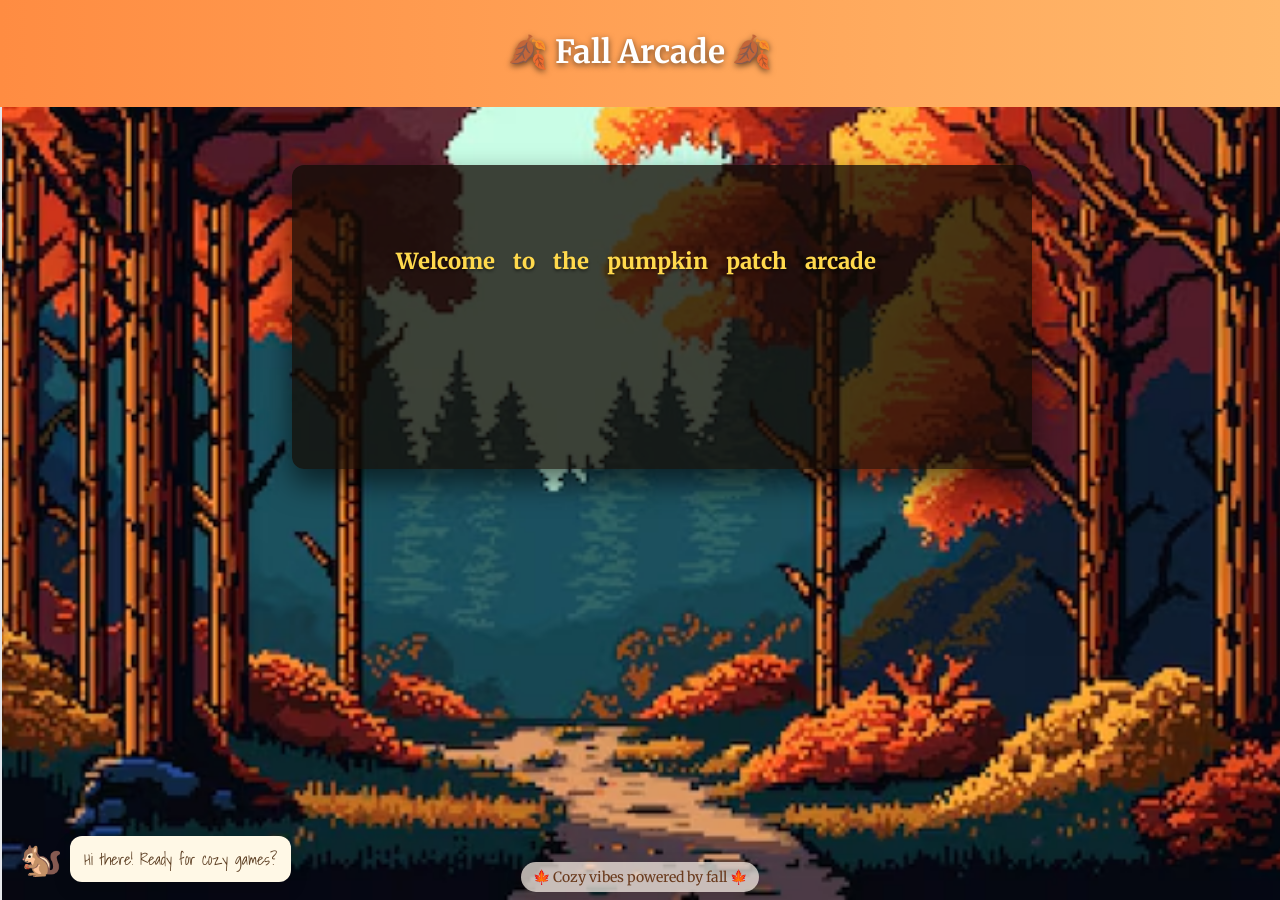
==== commit 27d1eb11: "Added new game features" ====
--- a/index.html
+++ b/index.html
@@ -41,15 +41,24 @@
         <p class="menu-sub">Choose Your Adventure</p>
         <div class="game-cards" aria-hidden="true">
           <div class="game-card" data-game="leaf-catch">
-            <div class="card-icon">🍃</div>
+            <div class="card-icon">
+              <img class="card-gif" src="Assets/leaf.gif" alt="🍃" onload="this.nextElementSibling.style.display='none'" onerror="this.style.display='none'; this.nextElementSibling.style.display='inline'" />
+              <span class="card-emoji" aria-hidden="true">🍃</span>
+            </div>
             <div class="card-title">Leaf Me Alone</div>
           </div>
           <div class="game-card" data-game="pumpkin-toss">
-            <div class="card-icon">🎃</div>
+            <div class="card-icon">
+              <img class="card-gif" src="Assets/pumpkin.gif" alt="🎃" onload="this.nextElementSibling.style.display='none'" onerror="this.style.display='none'; this.nextElementSibling.style.display='inline'" />
+              <span class="card-emoji" aria-hidden="true">🎃</span>
+            </div>
             <div class="card-title no-break">Pumpkin Dunkin</div>
           </div>
           <div class="game-card" data-game="cozy-cat-nap">
-            <div class="card-icon">🐈</div>
+            <div class="card-icon">
+              <img class="card-gif" src="Assets/cat.gif" alt="🐈" onload="this.nextElementSibling.style.display='none'" onerror="this.style.display='none'; this.nextElementSibling.style.display='inline'" />
+              <span class="card-emoji" aria-hidden="true">🐈</span>
+            </div>
             <div class="card-title">Pawc-Man</div>
           </div>
         </div>
--- a/style.css
+++ b/style.css
@@ -178,6 +178,9 @@
   filter: saturate(1.05);
 }
 .card-icon { font-size: 48px; margin-bottom: 8px; }
+.card-icon { position: relative; width: 64px; height: 64px; display:flex; align-items:center; justify-content:center; }
+.card-gif { width: 64px; height: 64px; object-fit: contain; display: block; }
+.card-emoji { font-size: 44px; position: absolute; display: none; }
 .card-title { font-family: 'Amatic SC', cursive; font-size: 22px; color: #6a3b1e; }
 
 /* utility to keep words from breaking across lines */
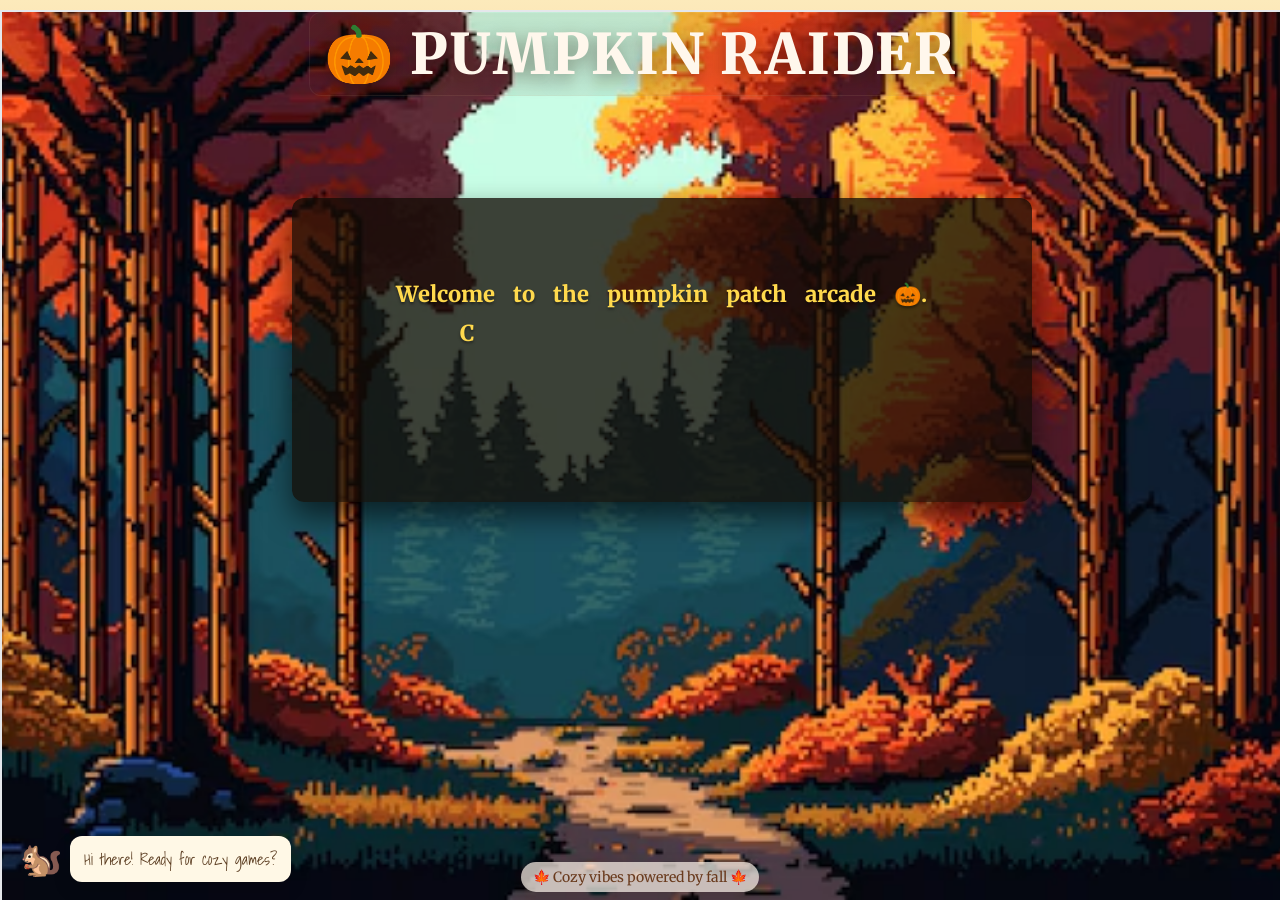
==== commit 166cdd74: "Updated UI" ====
--- a/index.html
+++ b/index.html
@@ -2,17 +2,17 @@
 <html lang="en">
 <head>
   <meta charset="UTF-8">
-  <title>Fall Arcade 🍂</title>
+  <title>Pumpkin Raider �</title>
   <!-- Fonts for cozy theme -->
   <link href="https://fonts.googleapis.com/css2?family=Amatic+SC:wght@400;700&family=Merriweather:wght@300;700&family=Shadows+Into+Light&display=swap" rel="stylesheet">
    <link rel="stylesheet" href="style.css">
  </head>
  <body>
 
-   <header class="site-header">
-    <h1 id="appTitle">🍂 Fall Arcade 🍂</h1>
-    <!-- day/night toggle removed per user request -->
-   </header>
+  <header class="site-header">
+   <h1 id="appTitle" class="no-break">🎃 Pumpkin Raider</h1>
+   <!-- day/night toggle removed per user request -->
+  </header>
 
    <main class="game-wrap">
      <canvas id="bgCanvas"></canvas>
@@ -22,7 +22,7 @@
         <div class="crawl-box">
           <div class="crawl-container">
             <div id="crawl" class="crawl">
-              <div class="crawl-content">
+              <div class="crawl-content" id="crawlContent">
                 <p data-text="Welcome to the pumpkin patch arcade 🎃."></p>
                 <p data-text="Could this BE any cozier? ☕🍂."></p>
                 <p data-text="Press Enter before the squirrel steals your turn 🐿️."></p>
@@ -30,15 +30,18 @@
             </div>
           </div>
         </div>
-  <button id="enterBtn" class="enter-btn" style="display:none" disabled>Enter the Arcade</button>
+  <div style="margin-top:8px;">
+    <button id="skipWriteupBtn" class="enter-btn" style="background:#f59e0b;">Skip Writeup</button>
+    <button id="enterBtn" class="enter-btn" style="display:none" disabled>Enter the Arcade</button>
+  </div>
         <!-- bottom squirrel chat bubble -->
         <div id="bottomSquirrel" class="bottom-squirrel" aria-hidden="true">
           <div class="squirrel-emoji">🐿️</div>
           <div class="chat-bubble" id="squirrelBubble">Hi there! Ready for cozy games?</div>
         </div>
       </section>
-      <section id="mainMenu" class="menu-panel hidden">
-        <p class="menu-sub">Choose Your Adventure</p>
+  <section id="mainMenu" class="menu-panel hidden">
+        <p class="menu-sub">Choose Your Game </p>
         <div class="game-cards" aria-hidden="true">
           <div class="game-card" data-game="leaf-catch">
             <div class="card-icon">
@@ -103,6 +106,39 @@
             if (landing) landing.classList.add('hidden');
             if (menu) menu.classList.remove('hidden');
           });
+        }
+
+        // Clicking the writeup itself should autocomplete and reveal the Enter button
+        var crawlContent = document.getElementById('crawlContent');
+        if (crawlContent) {
+          crawlContent.addEventListener('click', function () {
+            var enter = document.getElementById('enterBtn');
+            if (enter) {
+              enter.style.display = '';
+              enter.disabled = false;
+              enter.classList.add('fade-in');
+              enter.focus();
+            }
+            // hide the crawl so the Enter is visible
+            var landing = document.getElementById('landing'); if (landing) landing.classList.add('hidden');
+          });
+        }
+
+        // remove the explicit Skip button (if present) - keep for backward compat but hide
+        var skipBtn = document.getElementById('skipWriteupBtn'); if (skipBtn) skipBtn.style.display = 'none';
+
+        // Exit button: return to the pure intro (no hash)
+        var exitIntro = document.getElementById('exitIntro');
+        if (exitIntro) exitIntro.addEventListener('click', function () { window.location.href = 'index.html'; });
+
+        // If URL hash indicates we should open the menu directly, skip landing
+        if (window.location && window.location.hash === '#menu') {
+          var landing = document.getElementById('landing');
+          var menu = document.getElementById('mainMenu');
+          if (landing) landing.classList.add('hidden');
+          if (menu) menu.classList.remove('hidden');
+          // start ambient audio since user already opted into the menu
+          try { if (typeof manager !== 'undefined') manager.startAmbient(); } catch (e) {}
         }
     });
   </script>
--- a/style.css
+++ b/style.css
@@ -15,20 +15,28 @@
 
 /* make title more visible */
 h1 {
-  font-size: 32px;
-  font-weight: 700;
-  color: #ffffff;
-  margin-top: 18px;
-  text-shadow: 0 2px 6px rgba(0,0,0,0.6);
+  font-size: 56px; /* larger title */
+  font-weight: 900;
+  color: #fff7ec; /* light text to contrast */
+  margin-top: 6px;
+  letter-spacing: 2px;
+  text-transform: uppercase;
+  text-shadow: 0 6px 18px rgba(30,10,0,0.45);
+  display: inline-block;
+  padding: 6px 14px;
+  background: linear-gradient(180deg, rgba(120,50,10,0.12), rgba(80,30,6,0.08));
+  border-radius: 12px;
+  border: 1px solid rgba(255,255,255,0.06);
 }
 
 .site-header {
-  background: linear-gradient(90deg, #ff8c42 0%, #ffb86b 100%);
-  color: #fff9f0;
-  padding: 14px 0;
+  /* banner removed - keep header minimal */
+  background: transparent;
+  color: inherit;
+  padding: 6px 0;
   font-size: 1.6rem;
   font-weight: 700;
-  text-shadow: 2px 3px 8px rgba(127, 63, 0, 0.28);
+  text-shadow: none;
 }
 
 #soundToggle {
@@ -159,8 +167,8 @@
 }
 .game-cards { display:flex; gap:18px; justify-content:center; flex-wrap:wrap; }
 .game-card {
-  width: 200px;
-  height: 160px;
+  width: 260px;
+  height: 200px;
   background: linear-gradient(180deg, #fff8ef 0%, #fff0dc 100%);
   border-radius: 14px;
   box-shadow: 0 8px 18px rgba(60, 20, 0, 0.12);
@@ -177,11 +185,48 @@
   box-shadow: 0 18px 30px rgba(80, 30, 0, 0.18);
   filter: saturate(1.05);
 }
-.card-icon { font-size: 48px; margin-bottom: 8px; }
-.card-icon { position: relative; width: 64px; height: 64px; display:flex; align-items:center; justify-content:center; }
-.card-gif { width: 64px; height: 64px; object-fit: contain; display: block; }
-.card-emoji { font-size: 44px; position: absolute; display: none; }
-.card-title { font-family: 'Amatic SC', cursive; font-size: 22px; color: #6a3b1e; }
+.card-icon { font-size: 60px; margin-bottom: 8px; }
+.card-icon { position: relative; width: 84px; height: 84px; display:flex; align-items:center; justify-content:center; }
+.card-gif { width: 84px; height: 84px; object-fit: contain; display: block; }
+.card-emoji { font-size: 64px; position: absolute; display: none; }
+.card-title { font-family: 'Amatic SC', cursive; font-size: 28px; color: #6a3b1e; text-transform: uppercase; letter-spacing: 1px; }
+
+/* Translucent HUD for in-game title, highscore, lives etc. */
+.hud-panel {
+  display: inline-block;
+  background: rgba(255, 250, 240, 0.18);
+  backdrop-filter: blur(6px);
+  -webkit-backdrop-filter: blur(6px);
+  border: 1px solid rgba(255, 255, 255, 0.08);
+  padding: 8px 12px;
+  border-radius: 10px;
+  color: #fff7ec;
+  box-shadow: 0 8px 18px rgba(40, 16, 6, 0.12);
+}
+
+/* Exit log button - a small 'log' with a flame icon */
+.exit-log {
+  display: inline-flex;
+  align-items: center;
+  gap: 8px;
+  background: linear-gradient(180deg,#3a1f08,#502912);
+  color: #fff7ec;
+  padding: 6px 10px;
+  border-radius: 10px;
+  border: 1px solid rgba(255,200,120,0.08);
+  box-shadow: 0 6px 18px rgba(40,12,6,0.35);
+  cursor: pointer;
+}
+.exit-log .flame { font-size: 18px; transform: translateY(-1px); }
+.exit-log small { font-size: 12px; opacity: 0.95; }
+
+/* position exit-log at bottom-right on game pages */
+.game-wrap .exit-log {
+  position: fixed;
+  right: 18px;
+  bottom: 14px;
+  z-index: 9999;
+}
 
 /* utility to keep words from breaking across lines */
 .no-break { white-space: nowrap; }
@@ -290,12 +335,6 @@
 }
 
 @keyframes moveSquirrel {
-  0% {
-    transform: translateX(0);
-  }
-  100% {
-    transform: translateX(20px);
-  }
 }
 
 #bgCanvas {
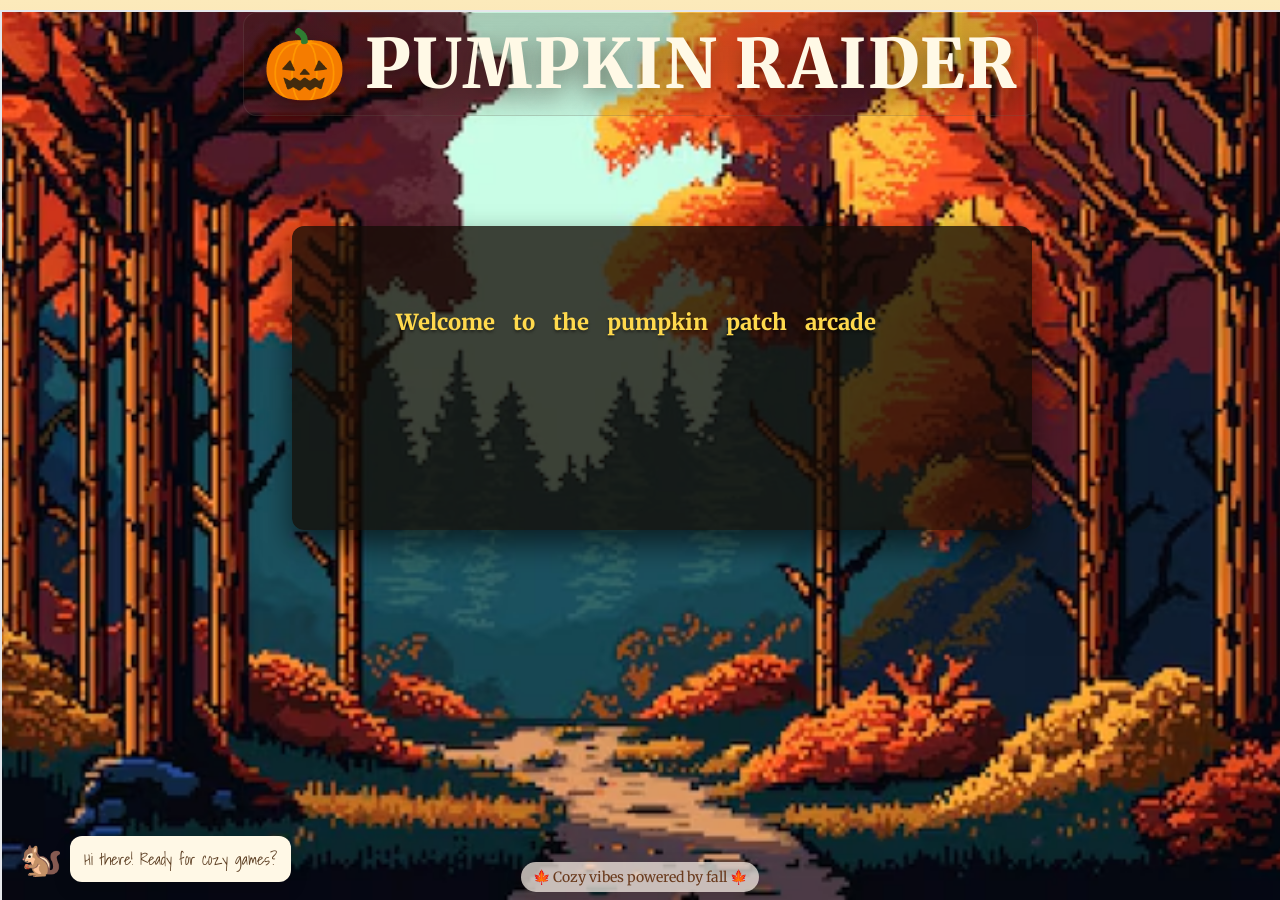
==== commit 52c17dd8: "Fixed font and ui" ====
--- a/index.html
+++ b/index.html
@@ -251,6 +251,17 @@
           setTimeout(function () { cspan.classList.add('visible'); if (idx % 6 === 0) blip(); }, interval * idx + 120);
         });
 
+        // allow Escape to reveal everything immediately
+        document.addEventListener('keydown', function escFastForward(e) {
+          if (e.key === 'Escape' || e.key === 'Esc') {
+            charList.forEach(function (cspan) { cspan.classList.add('visible'); });
+            var enter = document.getElementById('enterBtn');
+            if (enter) { enter.style.display = ''; enter.disabled = false; enter.classList.add('fade-in'); enter.focus(); }
+            // stop listening after used
+            document.removeEventListener('keydown', escFastForward);
+          }
+        });
+
         // after all letters revealed, show Enter with fade/slide
         var totalChars = Math.max(1, charList.length);
         var revealDuration = interval * totalChars + 120;
--- a/style.css
+++ b/style.css
@@ -8,6 +8,9 @@
   cursor: url('Assets/acorn.cur'), auto; /* fallback - if acorn.cur exists */
 }
 
+/* App-wide: force non-scrollable layout (hide scrollbars) */
+html, body { overflow: hidden; height: 100%; }
+
 body.game-active {
   background: linear-gradient(to bottom, rgba(255, 255, 255, 0.6), rgba(255, 255, 255, 0.6)), url('Assets/bg.jpg') no-repeat center center fixed;
   background-size: cover;
@@ -15,18 +18,48 @@
 
 /* make title more visible */
 h1 {
-  font-size: 56px; /* larger title */
+  font-size: 68px; /* larger title */
   font-weight: 900;
-  color: #fff7ec; /* light text to contrast */
+  color: #fff9e6; /* brighter text to contrast */
   margin-top: 6px;
   letter-spacing: 2px;
   text-transform: uppercase;
-  text-shadow: 0 6px 18px rgba(30,10,0,0.45);
+  text-shadow: 0 8px 26px rgba(25,10,0,0.55);
+  display: inline-block;
+  padding: 8px 18px;
+  background: linear-gradient(180deg, rgba(40,24,8,0.22), rgba(80,40,12,0.06)); /* subtle stronger backdrop just for title */
+  border-radius: 14px;
+  border: 1px solid rgba(255,255,255,0.08);
+}
+
+/* Make game page headings (inside HUD) look like the main Pumpkin Raider header */
+.hud-panel h1, .game-panel header h1 {
+  font-size: 44px; /* slightly larger so game names pop */
+  font-weight: 900;
+  color: #0b0b0b; /* near-black for maximum contrast */
+  letter-spacing: 0.6px;
+  text-transform: none; /* keep natural casing for readability */
+  text-shadow: 0 3px 8px rgba(0,0,0,0.35);
   display: inline-block;
   padding: 6px 14px;
-  background: linear-gradient(180deg, rgba(120,50,10,0.12), rgba(80,30,6,0.08));
-  border-radius: 12px;
-  border: 1px solid rgba(255,255,255,0.06);
+  /* default boxed look removed for game pages via .game-page rules */
+}
+
+/* For game pages, show the title cleanly without the white box */
+.game-page .hud-panel h1,
+.game-page .game-panel header h1,
+.pumpkin-page .hud-panel h1 {
+  background: transparent !important;
+  padding: 6px 8px !important;
+  border: none !important;
+  border-radius: 0 !important;
+  /* Fall-themed title: use a warm serif and near-black text for contrast */
+  color: #0b0b0b; /* near-black */
+  font-family: 'Merriweather', 'Georgia', serif;
+  font-weight: 800;
+  letter-spacing: 0.4px;
+  font-style: normal;
+  text-shadow: 0 2px 6px rgba(160,80,20,0.08); /* subtle warm shadow for depth */
 }
 
 .site-header {
@@ -75,11 +108,82 @@
   padding: 18px 0;
 }
 
+/* Page-specific: center the GameBoy on game pages */
+.game-page .game-wrap,
+.pumpkin-page .game-wrap {
+  /* Stack the instructions and the GameBoy vertically and center them so
+     the GameBoy isn't pushed to the side by the left panel. */
+  flex-direction: column;
+  justify-content: center; /* center children vertically in viewport */
+  align-items: center; /* center children horizontally */
+  min-height: calc(100vh - 120px); /* leave room for header/footer */
+  padding: 18px 0;
+  gap: 18px; /* space between instructions and GameBoy */
+}
+.game-page .gameboy,
+.pumpkin-page .gameboy {
+  margin: 0 auto; /* ensure horizontal center */
+  max-width: 92%;
+}
+.game-page .game-panel,
+.pumpkin-page .game-panel {
+  width: 100%;
+  max-width: 980px; /* keep instructions readable */
+}
+
+/* Pumpkin help toggle (floating) */
+.game-help, .pumpkin-help {
+  position: fixed;
+  right: 18px;
+  bottom: 18px;
+  width: 44px;
+  height: 44px;
+  border-radius: 50%;
+  background: #ffffffcc;
+  color: #2b1600;
+  border: 2px solid rgba(0,0,0,0.08);
+  font-weight: 800;
+  font-size: 22px;
+  display: flex;
+  align-items: center;
+  justify-content: center;
+  z-index: 10010;
+  cursor: pointer;
+  box-shadow: 0 8px 18px rgba(0,0,0,0.12);
+}
+
+.game-help:hover, .pumpkin-help:hover { transform: translateY(-2px); }
+
+.game-help-overlay, .pumpkin-help-overlay {
+  position: fixed;
+  left: 0; right: 0; top: 0; bottom: 0;
+  display: flex;
+  align-items: center;
+  justify-content: center;
+  background: rgba(0,0,0,0.45);
+  z-index: 10009;
+}
+.game-help-card, .pumpkin-help-card {
+  background: #fffdf6;
+  padding: 18px 20px;
+  border-radius: 12px;
+  max-width: 560px;
+  width: calc(100% - 48px);
+  box-shadow: 0 18px 40px rgba(0,0,0,0.28);
+  position: relative;
+  color: #2b1600;
+}
+.game-help-card h2 { margin-top: 0; }
+.help-close { position: absolute; right: 8px; top: 8px; background: transparent; border: none; font-size: 16px; cursor: pointer; }
+.game-help-overlay.hidden { display: none; }
+
 .game-panel {
-  background: rgba(15,23,42,0.5);
-  padding: 12px;
+  /* make panel minimal so the GameBoy frame remains the visual focus */
+  background: transparent; /* allow the GameBoy frame to be fully visible */
+  padding: 8px 0 0 0;
   border-radius: 6px;
   display: inline-block;
+  z-index: 10002; /* sit above page background but below fixed HUD */
 }
 canvas {
   /* keep a dark canvas background so UI text is readable */
@@ -194,38 +298,51 @@
 /* Translucent HUD for in-game title, highscore, lives etc. */
 .hud-panel {
   display: inline-block;
-  background: rgba(255, 250, 240, 0.18);
-  backdrop-filter: blur(6px);
-  -webkit-backdrop-filter: blur(6px);
-  border: 1px solid rgba(255, 255, 255, 0.08);
+  background: transparent; /* remove translucent background */
+  backdrop-filter: none;
+  -webkit-backdrop-filter: none;
+  border: none;
   padding: 8px 12px;
-  border-radius: 10px;
+  border-radius: 0;
   color: #fff7ec;
-  box-shadow: 0 8px 18px rgba(40, 16, 6, 0.12);
+  box-shadow: none;
 }
 
 /* Exit log button - a small 'log' with a flame icon */
 .exit-log {
   display: inline-flex;
   align-items: center;
-  gap: 8px;
-  background: linear-gradient(180deg,#3a1f08,#502912);
-  color: #fff7ec;
-  padding: 6px 10px;
-  border-radius: 10px;
-  border: 1px solid rgba(255,200,120,0.08);
-  box-shadow: 0 6px 18px rgba(40,12,6,0.35);
+  gap: 10px;
+  background: linear-gradient(180deg,#5a2810,#703216);
+  color: #fffaf0;
+  padding: 10px 14px;
+  border-radius: 12px;
+  border: 1px solid rgba(255,220,140,0.12);
+  box-shadow: 0 10px 28px rgba(30,12,6,0.45);
   cursor: pointer;
+  font-weight: 800;
 }
 .exit-log .flame { font-size: 18px; transform: translateY(-1px); }
 .exit-log small { font-size: 12px; opacity: 0.95; }
 
-/* position exit-log at bottom-right on game pages */
+/* position exit-log at bottom center on game pages */
 .game-wrap .exit-log {
   position: fixed;
-  right: 18px;
+  left: 50%;
+  transform: translateX(-50%);
   bottom: 14px;
   z-index: 9999;
+}
+
+/* On wider viewports, place the exit button at the top-right corner for easier access */
+@media (min-width: 900px) {
+  .game-wrap .exit-log {
+    left: auto;
+    right: 18px;
+    top: 18px;
+    bottom: auto;
+    transform: none;
+  }
 }
 
 /* utility to keep words from breaking across lines */
@@ -387,3 +504,140 @@
   font-size: 14px;
   color: #6a3b1e;
 }
+
+/* Fixed top-left highscore display - unified style for all games */
+#highscore, #gameHighscore, #cnHighscore {
+  position: fixed;
+  top: 16px; /* slightly lower for better spacing with header */
+  left: 18px;
+  z-index: 10001;
+  background: linear-gradient(180deg, rgba(8,40,8,0.72), rgba(6,30,6,0.56));
+  color: #a8ff7a; /* pleasant pale green */
+  padding: 10px 14px; /* more breathing room */
+  border-radius: 10px;
+  font-weight: 800;
+  font-size: 16px;
+  letter-spacing: 0.6px;
+  box-shadow: 0 8px 24px rgba(0,0,0,0.45);
+  backdrop-filter: blur(4px);
+}
+
+/* Current score shown under the highscore - visually subordinate */
+#score, #cnScore, #gameScore {
+  position: fixed;
+  top: 64px; /* below the highscore box */
+  left: 18px;
+  z-index: 10001;
+  background: linear-gradient(180deg, rgba(10,50,10,0.34), rgba(6,30,6,0.24));
+  color: #eaffd6; /* softer off-white-green for readability */
+  padding: 8px 12px;
+  border-radius: 8px;
+  font-weight: 700;
+  font-size: 15px;
+  box-shadow: 0 6px 18px rgba(0,0,0,0.34);
+}
+
+/* GameBoy frame wrapper - put the canvas inside the visible screen area of the frame */
+.gameboy {
+  /* Pure-CSS GameBoy frame: outer bezel */
+  position: relative;
+  width: 520px;
+  max-width: 90vw;
+  aspect-ratio: 13 / 18; /* maintain a tall phone-like shape */
+  margin: 0 auto;
+  display: block;
+  background: linear-gradient(180deg, #e6d5b8 0%, #d6b88a 100%);
+  border-radius: 20px;
+  padding: 22px; /* space for bezel elements */
+  box-shadow: 0 18px 48px rgba(0,0,0,0.45), inset 0 6px 14px rgba(255,255,255,0.25);
+  border: 6px solid rgba(40,28,18,0.12);
+  z-index: 10003; /* ensure GameBoy sits above translucent panels so buttons are clickable */
+}
+.gameboy::before {
+  /* little speaker grille at top */
+  content: '';
+  position: absolute;
+  left: 50%;
+  transform: translateX(-50%);
+  top: 12px;
+  width: 120px;
+  height: 10px;
+  border-radius: 6px;
+  background: repeating-linear-gradient(90deg, rgba(0,0,0,0.08) 0 4px, rgba(0,0,0,0.02) 4px 8px);
+  box-shadow: inset 0 -1px 0 rgba(255,255,255,0.25);
+}
+.gameboy::after {
+  /* brand badge */
+  content: 'PUMPKIN';
+  position: absolute;
+  right: 18px;
+  top: 14px;
+  font-size: 12px;
+  color: rgba(20,12,6,0.8);
+  font-weight: 800;
+  letter-spacing: 1px;
+  opacity: 0.9;
+}
+.gameboy .gb-screen {
+  /* the visible glass area where the canvas sits */
+  position: relative;
+  width: calc(100% - 60px);
+  height: calc(100% - 140px);
+  margin: 28px auto 10px auto;
+  background: linear-gradient(180deg, rgba(10,12,14,0.9), rgba(20,24,30,0.85));
+  border-radius: 8px;
+  overflow: hidden;
+  display: flex;
+  align-items: center;
+  justify-content: center;
+  box-shadow: inset 0 8px 18px rgba(255,255,255,0.02), 0 6px 18px rgba(0,0,0,0.35);
+}
+.gameboy .gb-screen::after {
+  /* subtle glass glare */
+  content: '';
+  position: absolute;
+  left: -20%;
+  top: -10%;
+  width: 60%;
+  height: 60%;
+  transform: rotate(-18deg);
+  background: linear-gradient(180deg, rgba(255,255,255,0.14), rgba(255,255,255,0.02));
+  filter: blur(10px);
+  opacity: 0.9;
+  pointer-events: none;
+}
+.gameboy .gb-screen canvas {
+  width: 100% !important;
+  height: 100% !important;
+  display: block;
+  background: transparent !important; /* let the game's canvas draw its own background if desired */
+}
+
+/* decorative buttons / directional pad area */
+.gameboy .gb-controls {
+  display:flex;
+  gap:12px;
+  justify-content:center;
+  align-items:center;
+  margin-top: 10px;
+}
+.gb-dpad {
+  width: 74px;
+  height: 74px;
+  background: linear-gradient(180deg,#2b2b2b,#111);
+  border-radius: 12px;
+  box-shadow: inset 0 6px 10px rgba(255,255,255,0.04), 0 6px 18px rgba(0,0,0,0.4);
+}
+.gb-button {
+  width: 36px;
+  height: 36px;
+  background: radial-gradient(circle at 30% 30%, #ffd07a, #ff8a33);
+  border-radius: 50%;
+  box-shadow: 0 6px 12px rgba(0,0,0,0.45), inset 0 -3px 6px rgba(0,0,0,0.12);
+}
+
+/* responsive tweaks */
+@media (max-width: 720px) {
+  .gameboy { width: 420px; }
+}
+
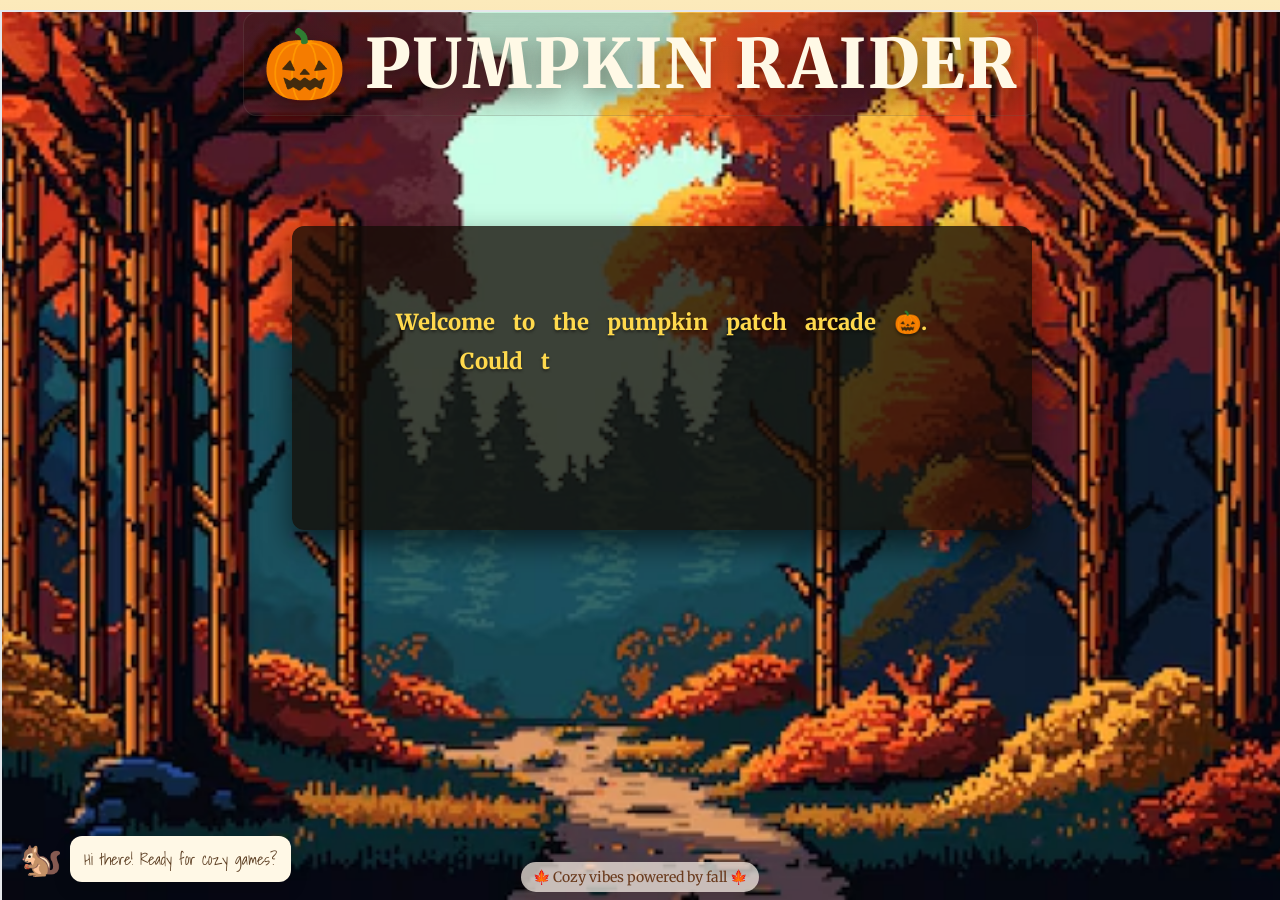
==== commit be719a3c: "Fixed bugs" ====
--- a/index.html
+++ b/index.html
@@ -108,7 +108,7 @@
           });
         }
 
-        // Clicking the writeup itself should autocomplete and reveal the Enter button
+        // Clicking the writeup itself should reveal the Enter button but NOT hide the crawl
         var crawlContent = document.getElementById('crawlContent');
         if (crawlContent) {
           crawlContent.addEventListener('click', function () {
@@ -119,8 +119,8 @@
               enter.classList.add('fade-in');
               enter.focus();
             }
-            // hide the crawl so the Enter is visible
-            var landing = document.getElementById('landing'); if (landing) landing.classList.add('hidden');
+            // Do NOT hide the crawl here. The landing stays visible until the user presses Enter
+            // or explicitly fast-forwards with Escape (handled below).
           });
         }
 
@@ -251,13 +251,19 @@
           setTimeout(function () { cspan.classList.add('visible'); if (idx % 6 === 0) blip(); }, interval * idx + 120);
         });
 
-        // allow Escape to reveal everything immediately
+        // allow Escape to reveal everything immediately, but do NOT open the menu or hide the landing
         document.addEventListener('keydown', function escFastForward(e) {
           if (e.key === 'Escape' || e.key === 'Esc') {
             charList.forEach(function (cspan) { cspan.classList.add('visible'); });
             var enter = document.getElementById('enterBtn');
-            if (enter) { enter.style.display = ''; enter.disabled = false; enter.classList.add('fade-in'); enter.focus(); }
-            // stop listening after used
+            if (enter) {
+              enter.style.display = '';
+              enter.disabled = false;
+              enter.classList.add('fade-in');
+              enter.focus();
+            }
+            // Do NOT hide the landing or open the main menu here - keep landing visible
+            // stop listening after used so repeated Escape doesn't re-trigger
             document.removeEventListener('keydown', escFastForward);
           }
         });
--- a/style.css
+++ b/style.css
@@ -7,6 +7,7 @@
   text-align: center;
   cursor: url('Assets/acorn.cur'), auto; /* fallback - if acorn.cur exists */
 }
+
 
 /* App-wide: force non-scrollable layout (hide scrollbars) */
 html, body { overflow: hidden; height: 100%; }
@@ -62,6 +63,13 @@
   text-shadow: 0 2px 6px rgba(160,80,20,0.08); /* subtle warm shadow for depth */
 }
 
+/* Pumpkin-specific title styling */
+/* Pumpkin title customizations removed (undo). */
+
+/* Game-like display font for Pumpkin page title */
+/* Chunky display font for Pumpkin title - use Luckiest Guy for a playful arcade look */
+/* Pumpkin uses the same game-page header styling as the Leaf page; no special badge/font */
+
 .site-header {
   /* banner removed - keep header minimal */
   background: transparent;
@@ -116,9 +124,9 @@
   flex-direction: column;
   justify-content: center; /* center children vertically in viewport */
   align-items: center; /* center children horizontally */
-  min-height: calc(100vh - 120px); /* leave room for header/footer */
-  padding: 18px 0;
-  gap: 18px; /* space between instructions and GameBoy */
+  min-height: calc(100vh - 200px); /* reduce total vertical space so game sits higher */
+  padding: 8px 0 12px 0;
+  gap: 8px; /* reduce space between header/instructions and GameBoy */
 }
 .game-page .gameboy,
 .pumpkin-page .gameboy {
@@ -129,6 +137,7 @@
 .pumpkin-page .game-panel {
   width: 100%;
   max-width: 980px; /* keep instructions readable */
+  margin-top: 0;
 }
 
 /* Pumpkin help toggle (floating) */
@@ -259,6 +268,27 @@
 
 /* when a paragraph has been typed, make it visible */
 .crawl p.visible { visibility: visible; }
+
+/* Heading emoji animation: gentle bob + rotate for a playful effect */
+.heading-emoji {
+  display: inline-block;
+  margin-left: 8px;
+  transform-origin: 50% 50%;
+  animation: emoji-bob 2200ms ease-in-out infinite;
+}
+
+@keyframes emoji-bob {
+  0% { transform: translateY(0px) rotate(0deg); }
+  25% { transform: translateY(-4px) rotate(-6deg); }
+  50% { transform: translateY(0px) rotate(0deg); }
+  75% { transform: translateY(-3px) rotate(6deg); }
+  100% { transform: translateY(0px) rotate(0deg); }
+}
+
+/* Respect reduced motion preferences */
+@media (prefers-reduced-motion: reduce) {
+  .heading-emoji { animation: none !important; }
+}
 .menu-title {
   font-size: 34px;
   margin: 6px 0 4px 0;
@@ -328,21 +358,21 @@
 /* position exit-log at bottom center on game pages */
 .game-wrap .exit-log {
   position: fixed;
-  left: 50%;
-  transform: translateX(-50%);
-  bottom: 14px;
+  right: 18px;
+  top: 18px;
   z-index: 9999;
 }
 
-/* On wider viewports, place the exit button at the top-right corner for easier access */
-@media (min-width: 900px) {
-  .game-wrap .exit-log {
-    left: auto;
-    right: 18px;
-    top: 18px;
-    bottom: auto;
-    transform: none;
-  }
+/* Global override: if `.exit-log` is placed inside the header (or elsewhere),
+   pin it to top-right so it appears in the corner consistently. */
+.exit-log {
+  position: fixed !important;
+  right: 18px !important;
+  top: 18px !important;
+  left: auto !important;
+  bottom: auto !important;
+  transform: none !important;
+  z-index: 10010 !important;
 }
 
 /* utility to keep words from breaking across lines */
@@ -541,16 +571,16 @@
 .gameboy {
   /* Pure-CSS GameBoy frame: outer bezel */
   position: relative;
-  width: 520px;
-  max-width: 90vw;
-  aspect-ratio: 13 / 18; /* maintain a tall phone-like shape */
+  width: 420px; /* slightly smaller so surrounding controls are visible */
+  max-width: 86vw;
+  aspect-ratio: 12 / 17; /* slightly squatter to fit better */
   margin: 0 auto;
   display: block;
   background: linear-gradient(180deg, #e6d5b8 0%, #d6b88a 100%);
-  border-radius: 20px;
-  padding: 22px; /* space for bezel elements */
-  box-shadow: 0 18px 48px rgba(0,0,0,0.45), inset 0 6px 14px rgba(255,255,255,0.25);
-  border: 6px solid rgba(40,28,18,0.12);
+  border-radius: 16px;
+  padding: 14px; /* tighter bezel to reduce footprint */
+  box-shadow: 0 14px 36px rgba(0,0,0,0.42), inset 0 6px 10px rgba(255,255,255,0.2);
+  border: 5px solid rgba(40,28,18,0.10);
   z-index: 10003; /* ensure GameBoy sits above translucent panels so buttons are clickable */
 }
 .gameboy::before {
@@ -638,6 +668,6 @@
 
 /* responsive tweaks */
 @media (max-width: 720px) {
-  .gameboy { width: 420px; }
-}
-
+  .gameboy { width: 320px; }
+}
+
